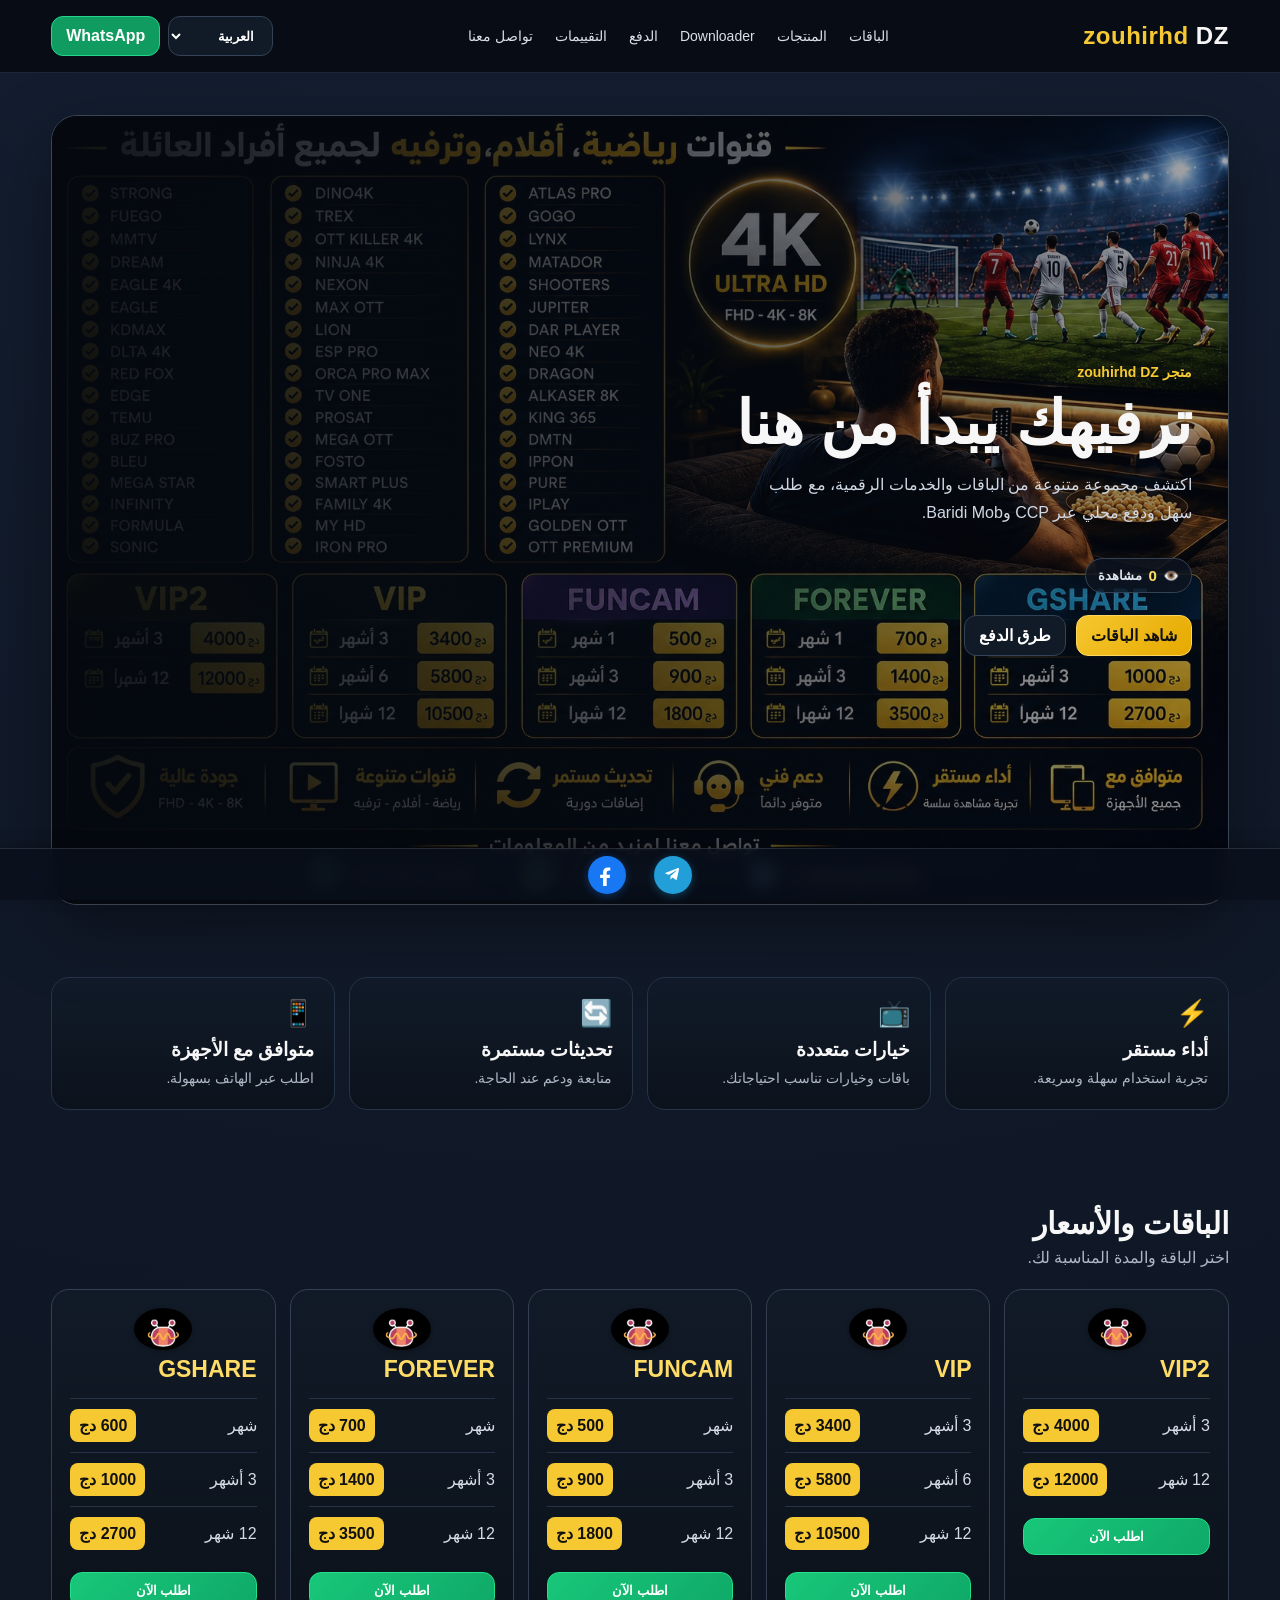
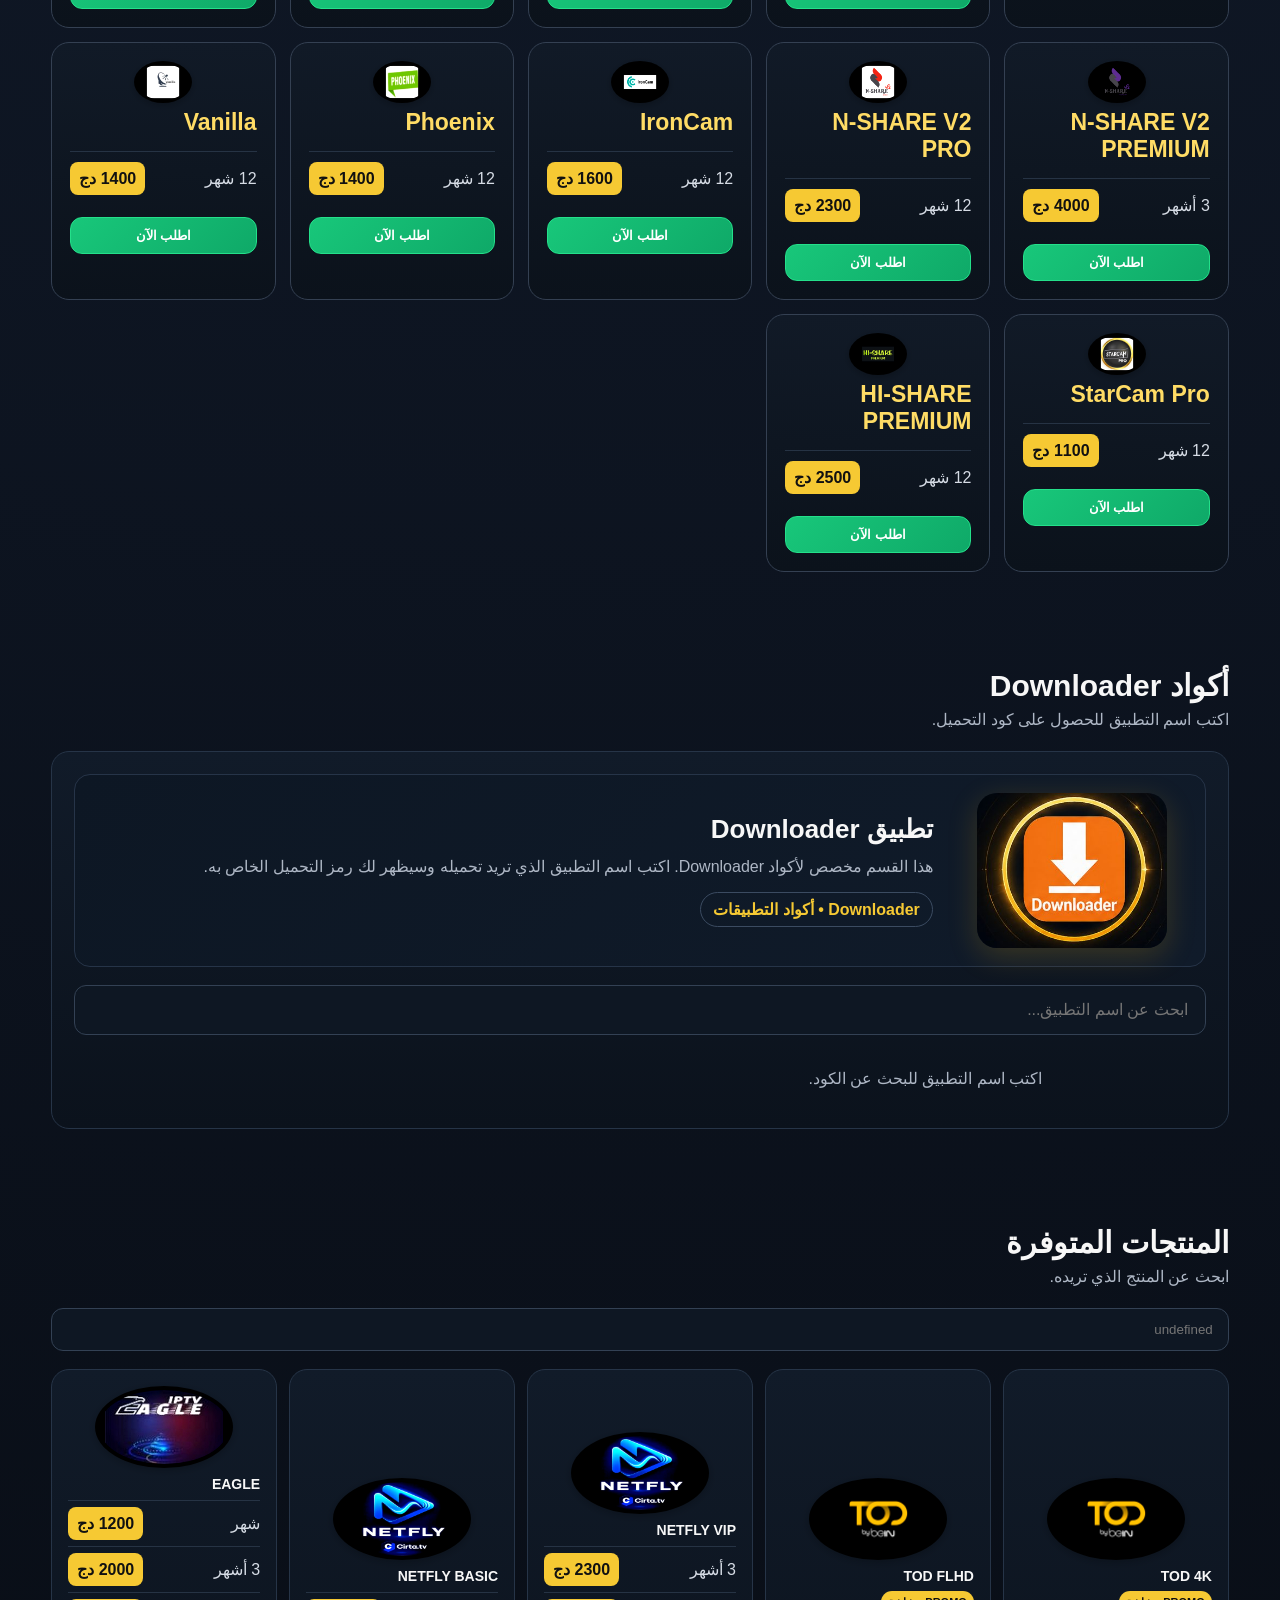
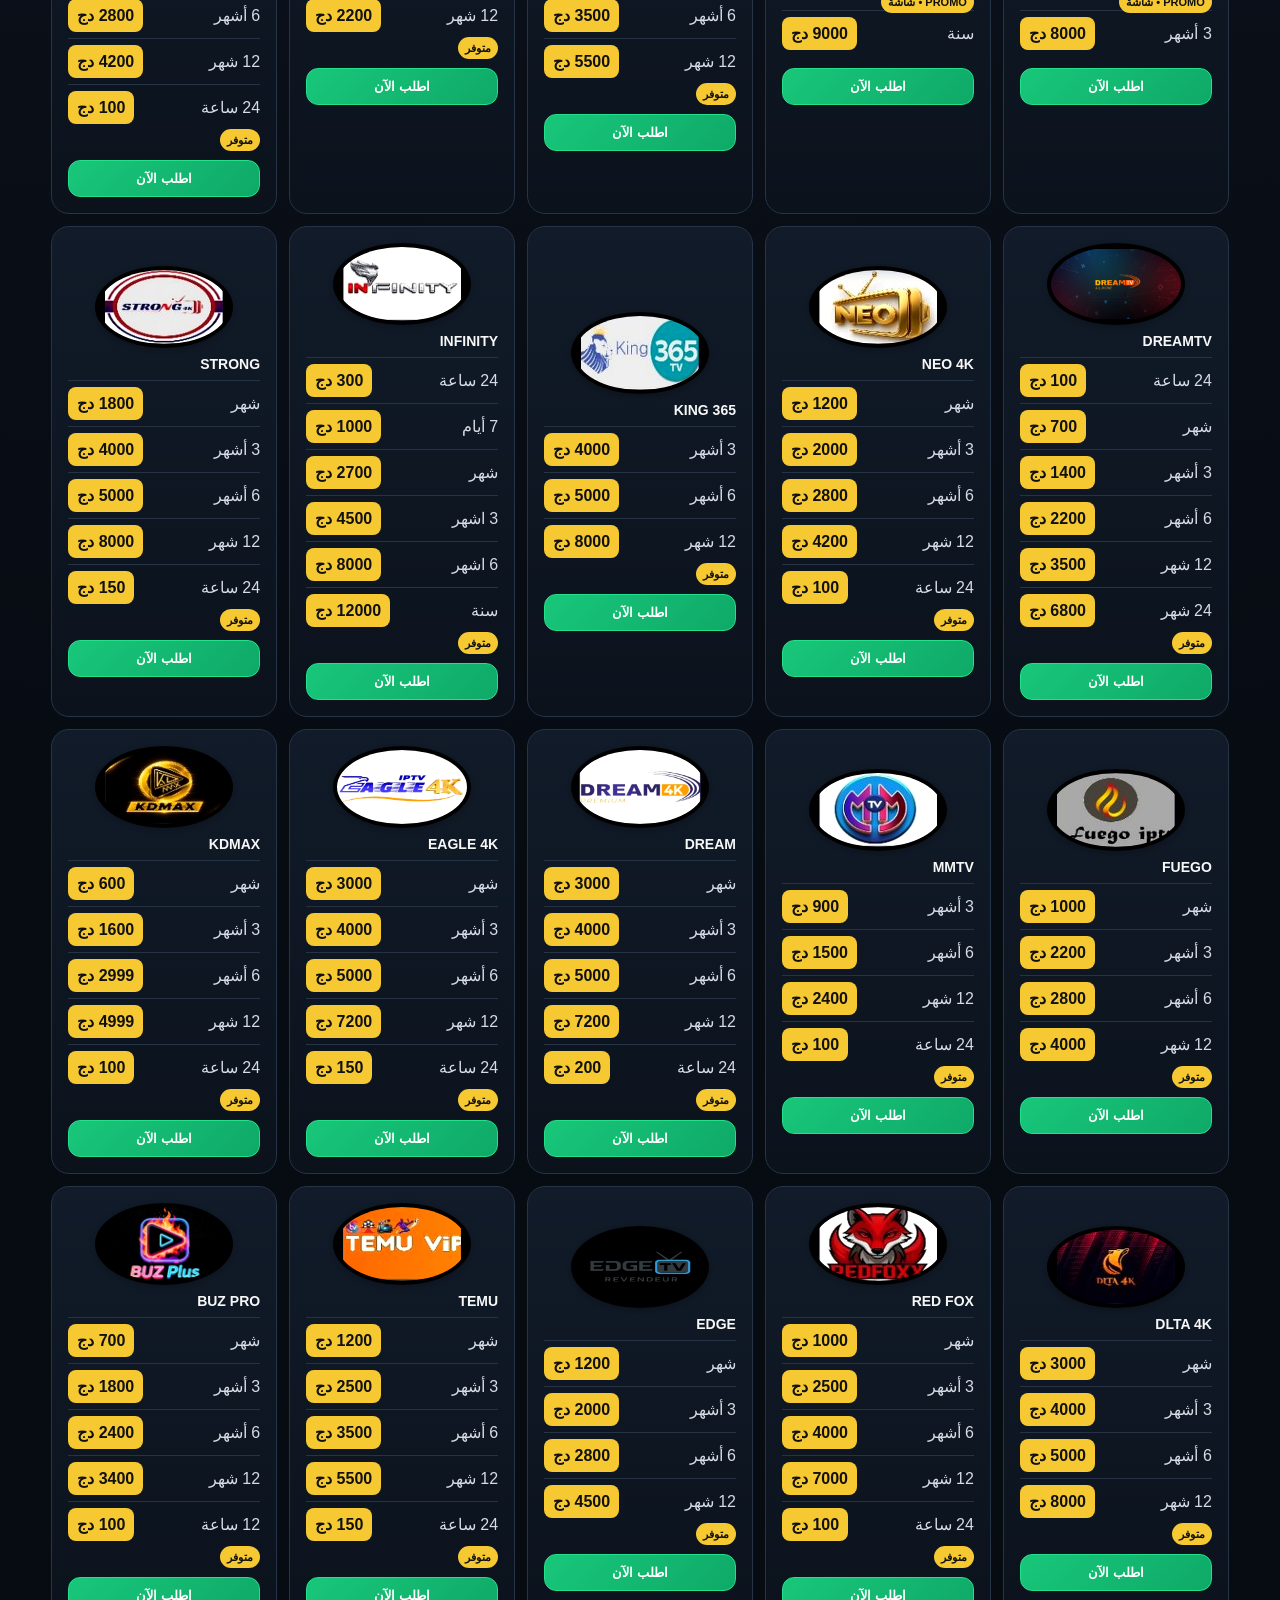
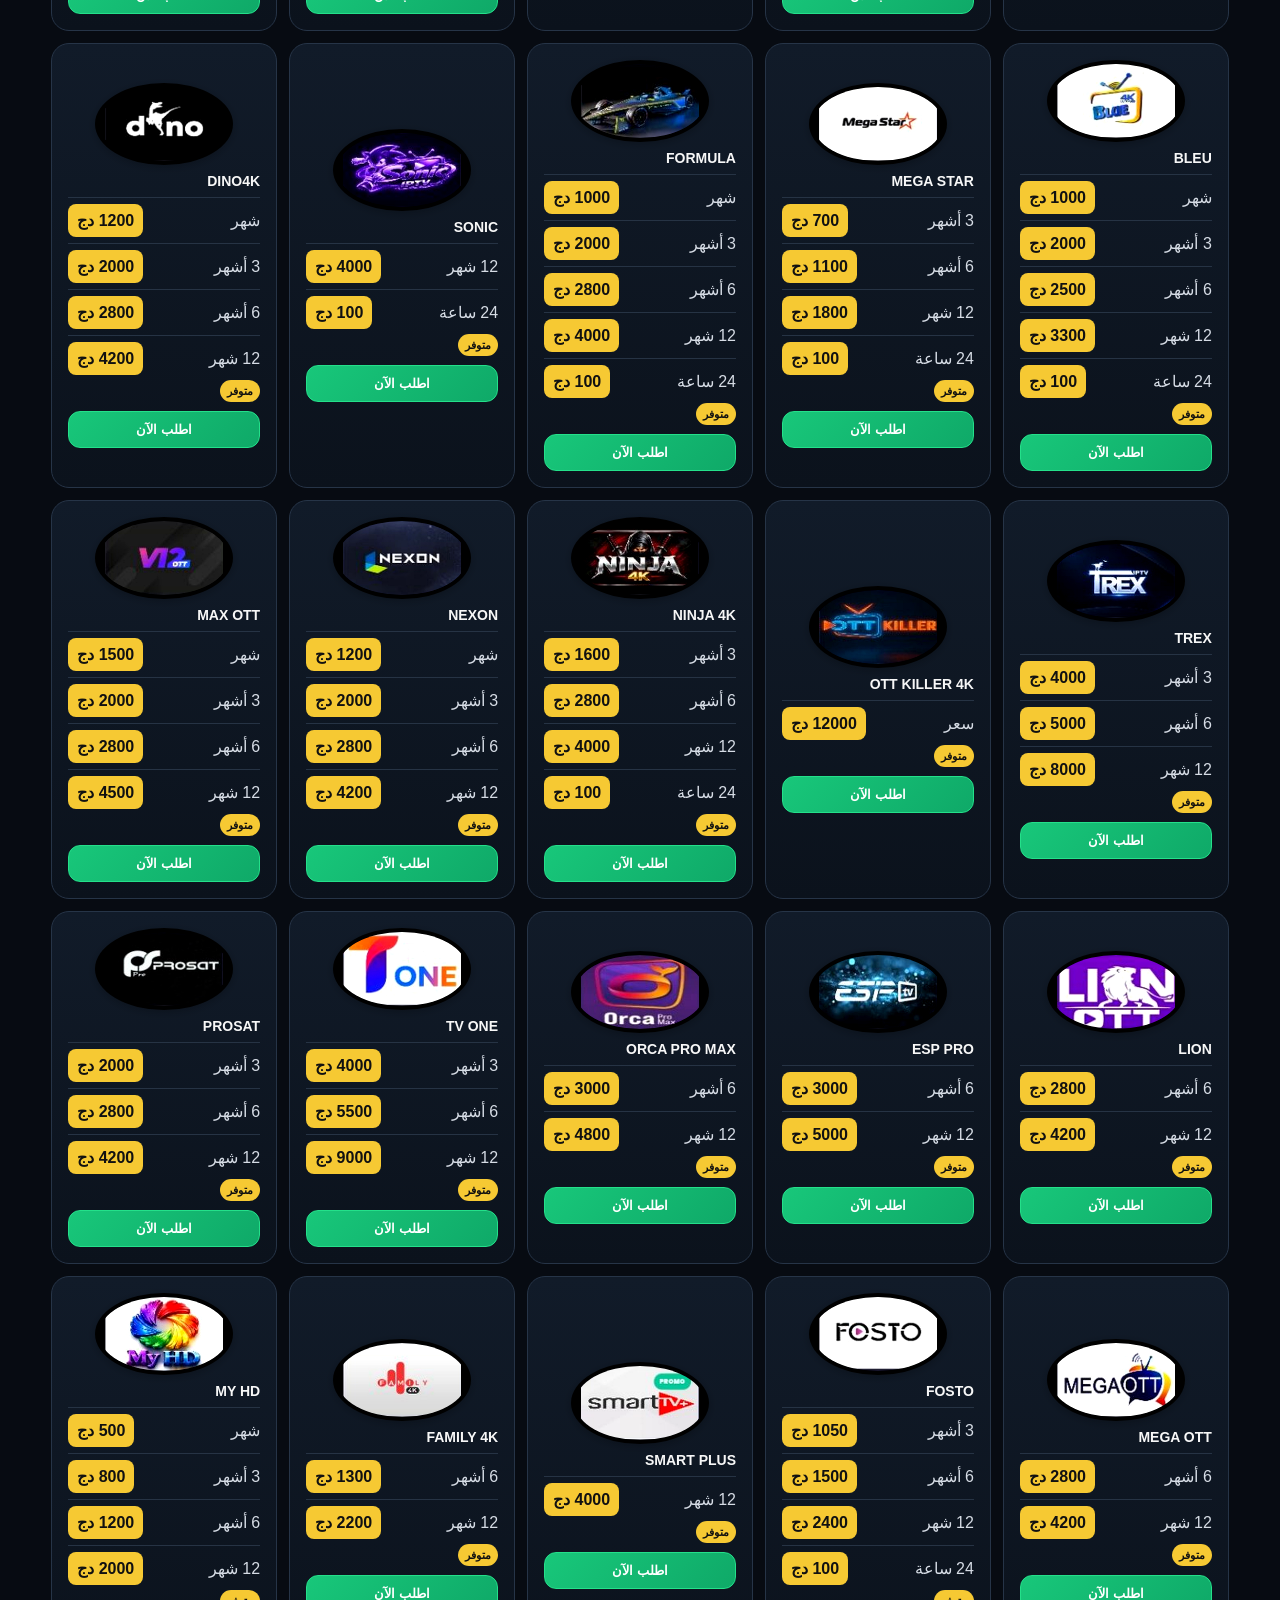
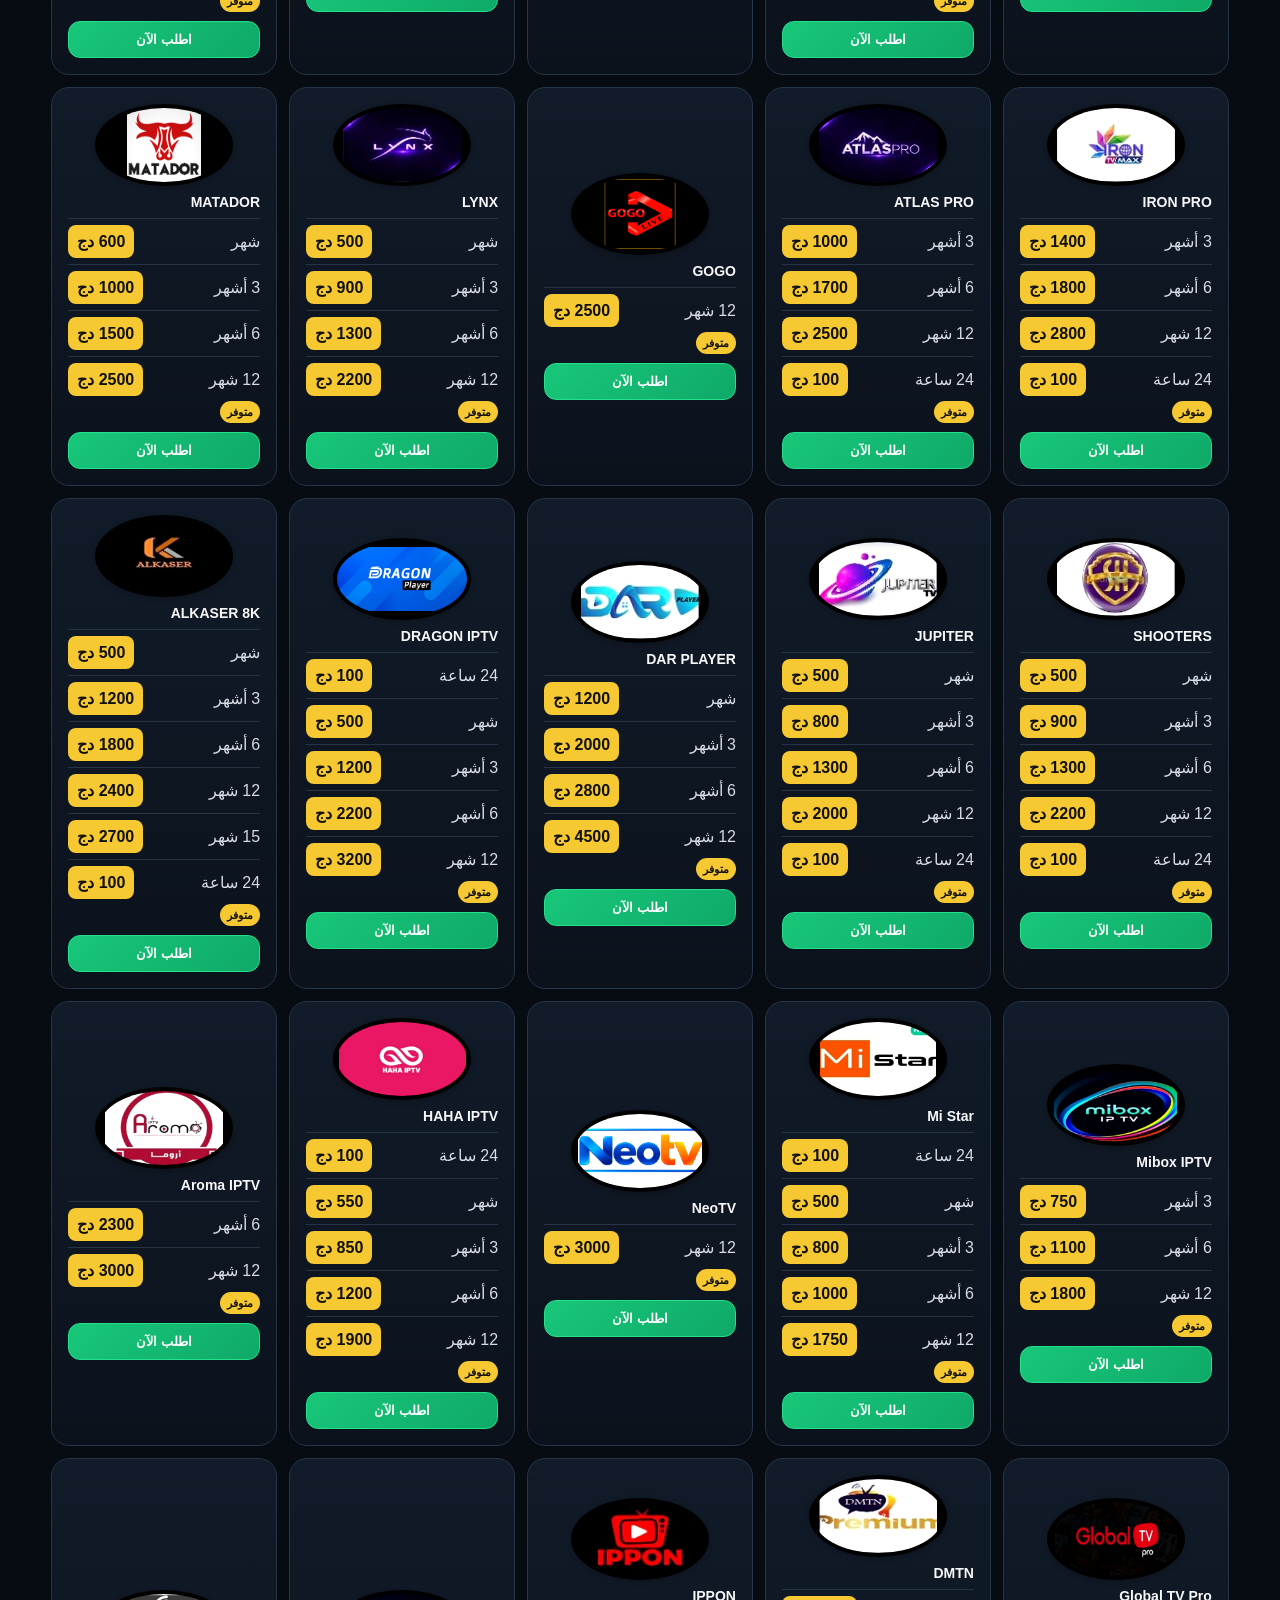
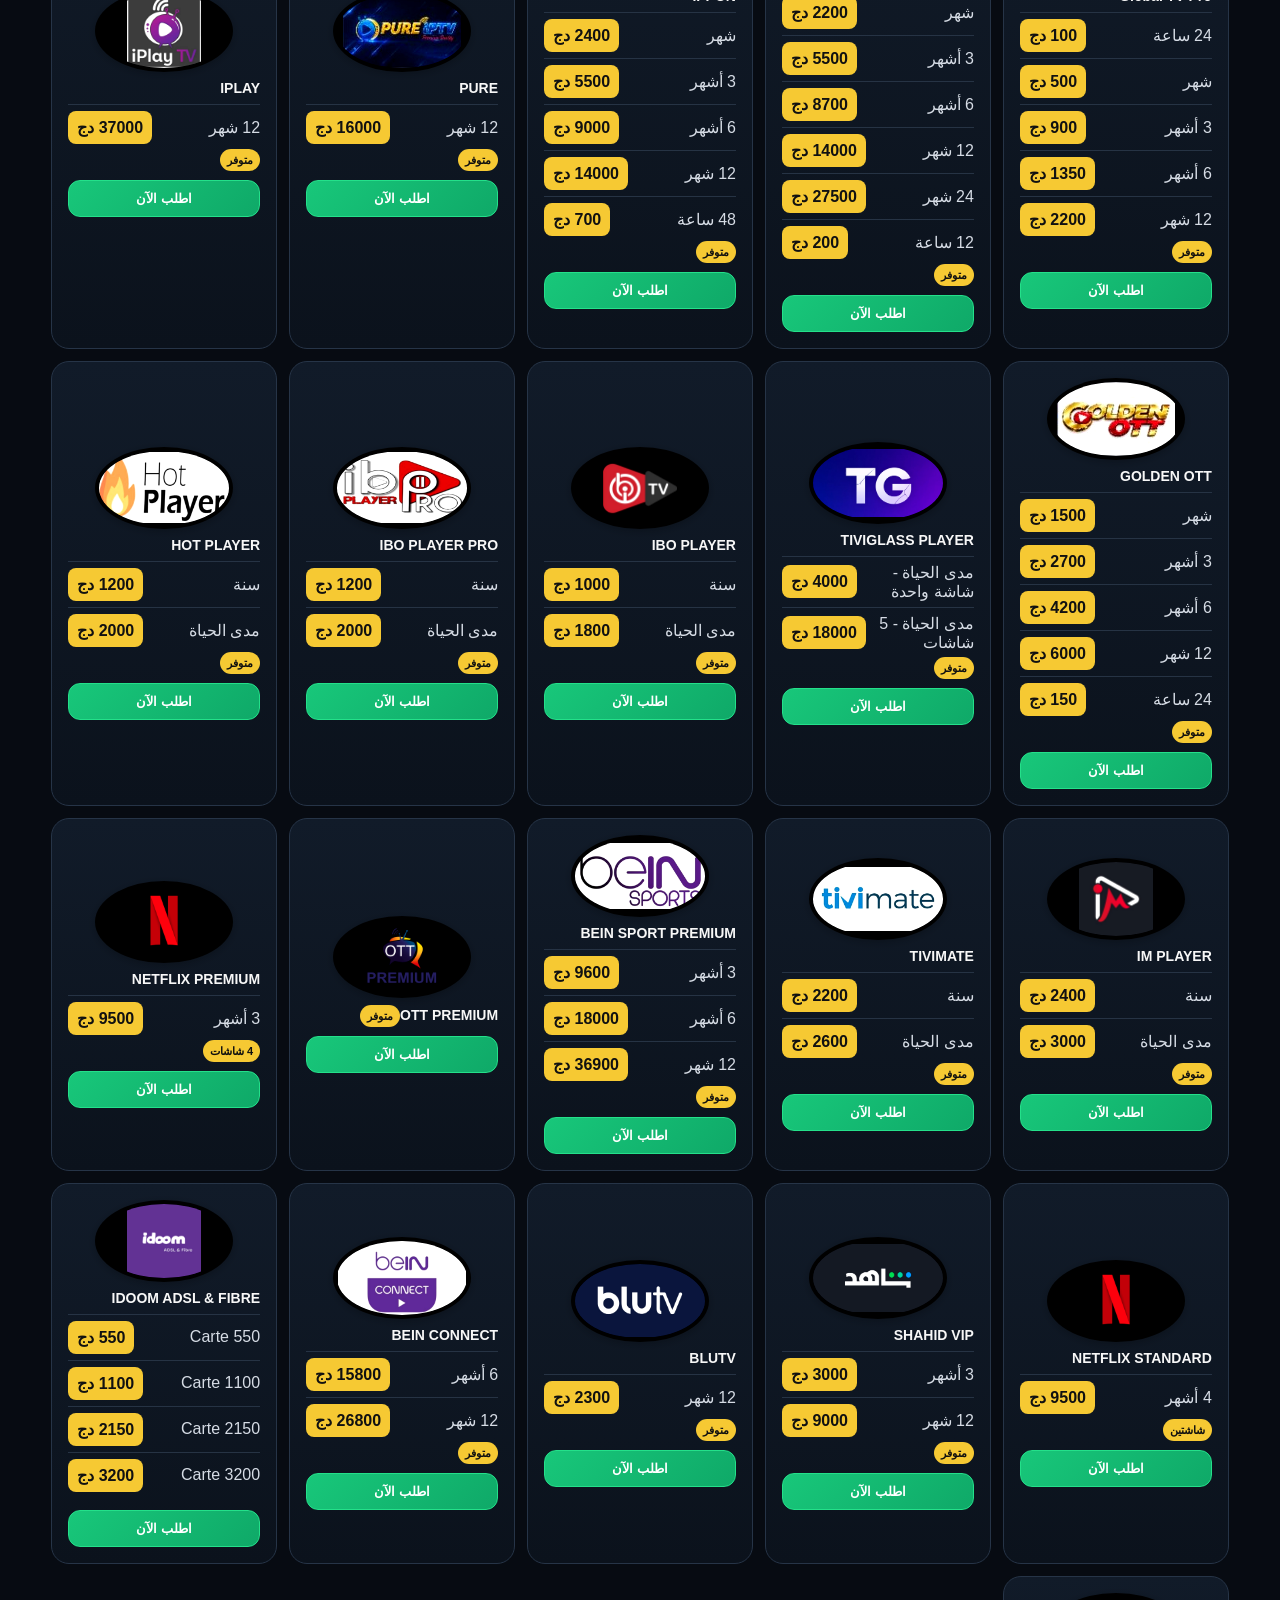
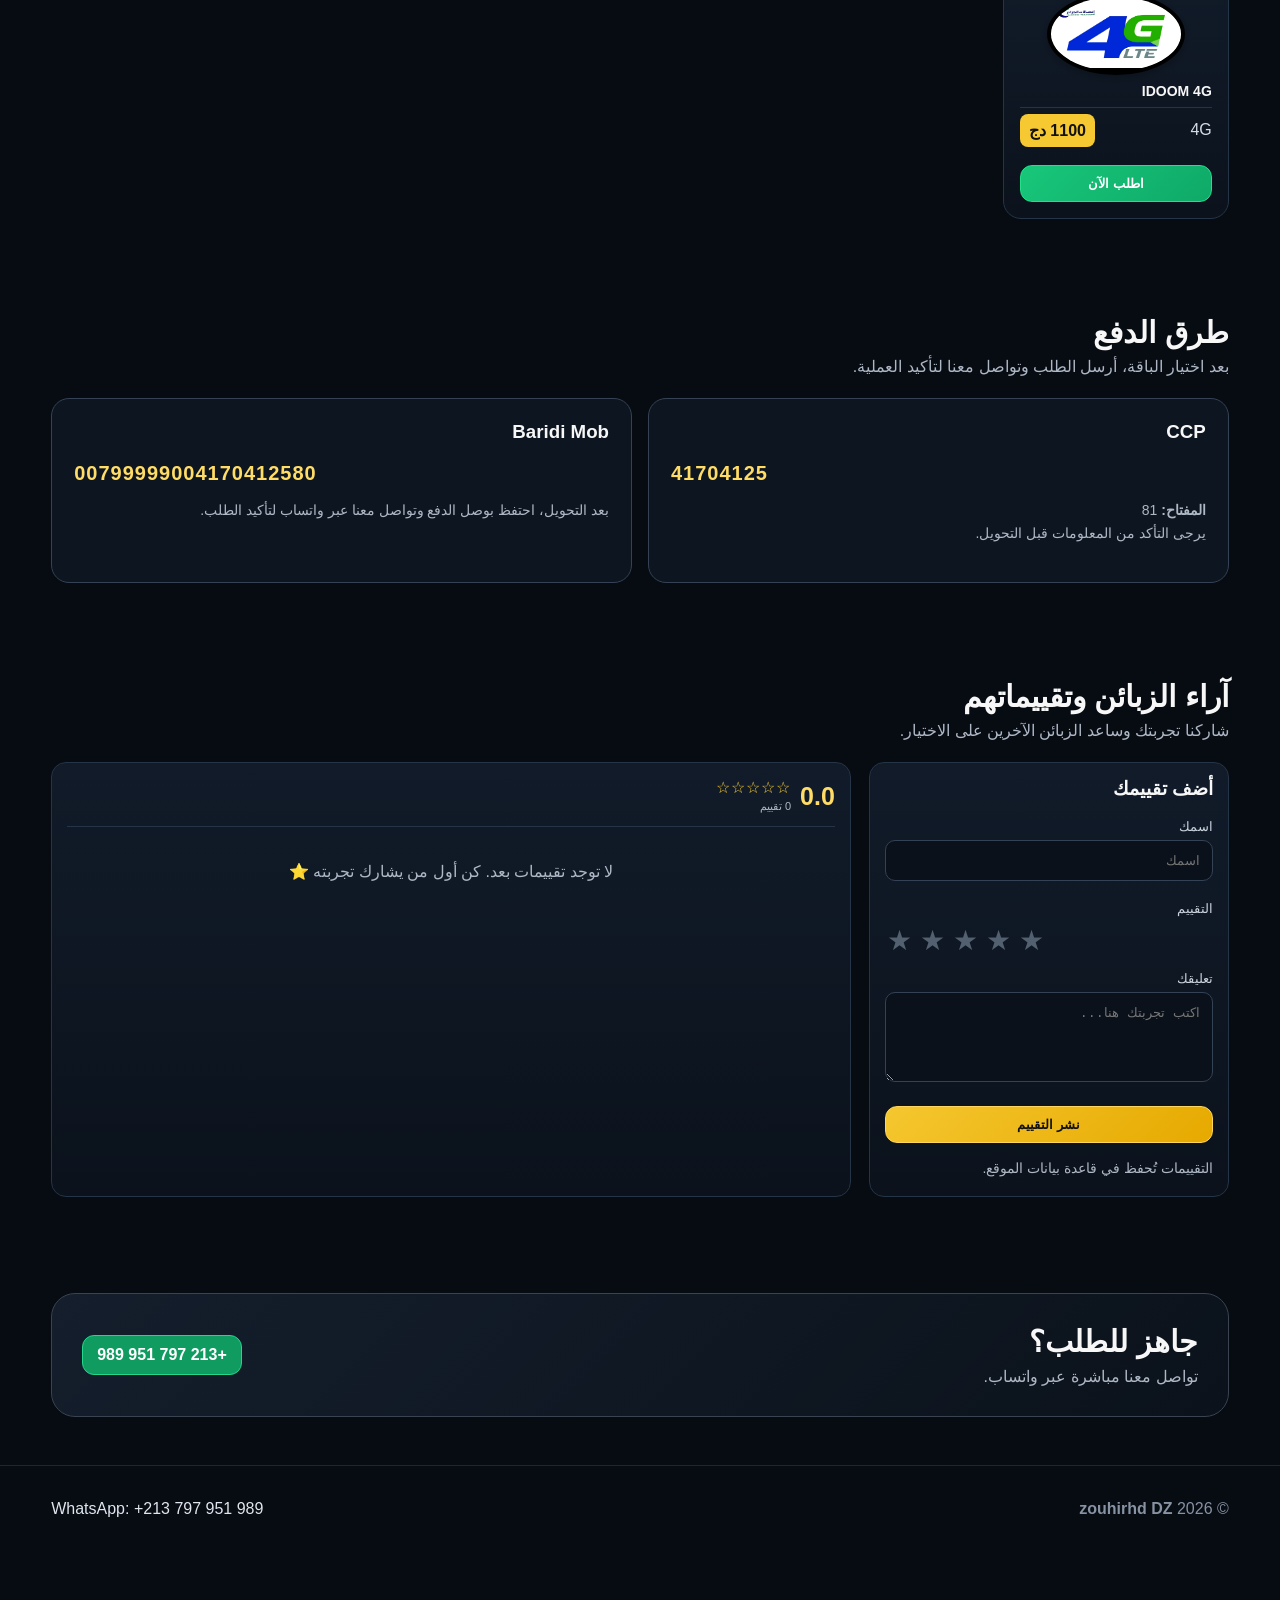
==== index.html @ 42f96d20 "Add files via upload" ====
<!DOCTYPE html>

<html dir="rtl" lang="ar">
<head>
<meta charset="utf-8"/>
<meta content="width=device-width,initial-scale=1" name="viewport"/>
<meta content="#080d16" name="theme-color"/>
<meta content="zouhirhd DZ — متجر خدمات رقمية وترفيهية" name="description"/>
<title>zouhirhd DZ | المتجر</title>
<style>
:root{--bg:#070b12;--panel:#0d1420;--panel2:#101a28;--gold:#f6c933;--gold2:#ffdc65;--text:#f7f7f7;--muted:#aeb7c5;--line:#263447;--green:#18c77a;--blue:#2e9cff}
*{box-sizing:border-box}html{scroll-behavior:smooth}body{margin:0;background:radial-gradient(circle at 50% -10%,#172338 0,#070b12 42%);color:var(--text);font-family:Arial,"Noto Sans Arabic",sans-serif}
a{color:inherit;text-decoration:none}.container{width:min(1180px,92%);margin:auto}
header{position:sticky;top:0;z-index:20;background:rgba(7,11,18,.86);backdrop-filter:blur(14px);border-bottom:1px solid #1b2736}
.nav{height:72px;display:flex;align-items:center;justify-content:space-between;gap:20px}.logo{font-weight:900;font-size:24px;letter-spacing:.5px}.logo span{color:var(--gold)}
nav{display:flex;gap:22px;color:#d9e0ea;font-size:14px}nav a:hover{color:var(--gold)}
.actions{display:flex;gap:8px}.btn,.lang{border:1px solid #344256;background:#111a27;color:white;border-radius:12px;padding:10px 14px;cursor:pointer;font-weight:700}.btn.gold{background:linear-gradient(135deg,#f5c72f,#e6a900);color:#111;border-color:#ffd65d}.btn.whatsapp{background:#109b61;border-color:#22d68b}.order-text{color:#18c77a !important}.order-green{background:linear-gradient(135deg,#18c77a,#0fa968);border-color:#24e08a;color:#fff}.order-green .order-text{color:#fff !important}.lang{min-width:48px}
.hero{padding:42px 0 24px}.hero-card{position:relative;overflow:hidden;border:1px solid #3c4654;border-radius:26px;background:#0b111b;min-height:390px;box-shadow:0 25px 70px rgba(0,0,0,.35)}
.hero-card img{width:100%;height:100%;min-height:390px;object-fit:cover;opacity:.72}.hero-overlay{position:absolute;inset:0;background:linear-gradient(90deg,rgba(5,9,15,.93) 0%,rgba(5,9,15,.62) 45%,rgba(5,9,15,.12) 100%);display:flex;align-items:center}.hero-copy{max-width:530px;padding:36px}.eyebrow{color:var(--gold);font-weight:800;font-size:14px}.hero h1{font-size:clamp(34px,5vw,60px);margin:12px 0;line-height:1.05}.hero p{color:#d0d8e3;line-height:1.8}.hero-buttons{display:flex;gap:10px;flex-wrap:wrap;margin-top:22px}
.section{padding:48px 0}.section-head{display:flex;justify-content:space-between;align-items:end;gap:20px;margin-bottom:22px}.section h2{margin:0;font-size:30px}.section-head p{color:var(--muted);margin:7px 0 0}
.features{display:grid;grid-template-columns:repeat(4,1fr);gap:14px}.feature,.card{background:linear-gradient(180deg,#111b29,#0b121c);border:1px solid var(--line);border-radius:18px;padding:20px}.feature .ico{font-size:26px}.feature h3{margin:10px 0 6px}.feature p{color:var(--muted);margin:0;font-size:14px;line-height:1.6}
.plans{display:grid;grid-template-columns:repeat(5,1fr);gap:14px}.plan{padding:18px;border-radius:18px;border:1px solid #344052;background:linear-gradient(180deg,#111a27,#0b121b)}.plan h3{margin:0 0 15px;color:var(--gold2);font-size:23px}.price{display:flex;justify-content:space-between;gap:10px;align-items:center;padding:10px 0;border-top:1px solid #263344}.price span:first-child{color:#d6dce5}.price strong{background:var(--gold);color:#111;border-radius:8px;padding:7px 9px;white-space:nowrap}
.toolbar{display:flex;gap:10px;flex-wrap:wrap;margin-bottom:18px}.search{flex:1;min-width:230px;padding:13px 15px;border-radius:12px;border:1px solid #334154;background:#0e1723;color:#fff;outline:none}.search:focus{border-color:var(--gold)}
.products{display:grid;grid-template-columns:repeat(5,1fr);gap:12px}.product{padding:16px;display:flex;align-items:center;justify-content:space-between;gap:8px}.product b{font-size:14px}.tag{font-size:11px;color:#101010;background:var(--gold);border-radius:99px;padding:5px 7px;font-weight:800}
.payment-methods-grid{display:grid;grid-template-columns:repeat(2,minmax(0,1fr));gap:10px;margin-top:10px}
.payment-method-card{position:relative;display:flex;align-items:center;gap:10px;width:100%;min-height:58px;padding:12px 14px;border:1px solid #344256;border-radius:14px;background:linear-gradient(180deg,#111b29,#0b121c);color:#fff;cursor:pointer;text-align:inherit;transition:.18s ease;box-shadow:none}
.payment-method-card:hover{border-color:#69778a;transform:translateY(-1px)}
.payment-method-card.selected{border-color:var(--gold);background:linear-gradient(180deg,#171f2b,#101823);box-shadow:0 0 0 1px rgba(246,201,51,.18),0 8px 24px rgba(0,0,0,.18)}
.payment-method-card.hidden-method{display:none}
.payment-method-icon{font-size:25px;line-height:1}
.payment-method-name{font-weight:800;font-size:14px;flex:1}
.payment-method-check{width:25px;height:25px;border-radius:50%;display:flex;align-items:center;justify-content:center;border:1px solid #526070;color:transparent;font-weight:900;font-size:14px;flex:0 0 25px}
.payment-method-card.selected .payment-method-check{background:var(--gold);border-color:var(--gold);color:#111}
@media(max-width:560px){.payment-methods-grid{grid-template-columns:1fr 1fr}.payment-method-card{padding:11px 10px;min-height:54px}.payment-method-icon{font-size:22px}.payment-method-name{font-size:13px}.payment-method-check{width:23px;height:23px;flex-basis:23px}}
.payment{display:grid;grid-template-columns:1fr 1fr;gap:16px}.paybox{padding:22px;border:1px solid #354255;border-radius:18px;background:#0d1520}.paybox h3{margin-top:0}.number{font-size:20px;font-weight:900;letter-spacing:1px;color:var(--gold2);direction:ltr;text-align:left;word-break:break-all}.note{color:var(--muted);line-height:1.7;font-size:14px}
.cta{border:1px solid #3a4350;background:linear-gradient(135deg,#141e2c,#0b121b);border-radius:24px;padding:30px;display:flex;align-items:center;justify-content:space-between;gap:20px}.cta h2{margin:0 0 8px}.cta p{margin:0;color:var(--muted)}
footer{padding:34px 0;border-top:1px solid #1b2736;color:#8792a3}.footer-in{display:flex;justify-content:space-between;gap:15px;flex-wrap:wrap}.social{color:#dfe6ee}
.modal{position:fixed;inset:0;background:rgba(0,0,0,.7);display:none;align-items:center;justify-content:center;z-index:50;padding:18px}.modal.show{display:flex}.modalbox{width:min(520px,100%);background:#0e1723;border:1px solid #3b4759;border-radius:20px;padding:24px;box-shadow:0 25px 80px #000}.modalbox h2{margin-top:0}.field{margin:10px 0}.field label{display:block;margin-bottom:6px;color:#cbd4df;font-size:13px}.field input,.field select,.field textarea{width:100%;padding:12px;border-radius:10px;border:1px solid #344256;background:#0a111b;color:#fff}.modal-actions{display:flex;gap:8px;margin-top:16px}.hidden{display:none}
[dir=ltr] .hero-overlay{background:linear-gradient(90deg,rgba(5,9,15,.93) 0%,rgba(5,9,15,.62) 45%,rgba(5,9,15,.12) 100%)} 
@media(max-width:900px){.features{grid-template-columns:repeat(2,1fr)}.plans{grid-template-columns:repeat(2,1fr)}.products{grid-template-columns:repeat(2,1fr)}nav{display:none}.hero-card,.hero-card img{min-height:470px}.hero-overlay{align-items:end}.hero-copy{padding:24px}.payment{grid-template-columns:1fr}}
@media(max-width:560px){.features,.plans,.products{grid-template-columns:1fr 1fr}.products{gap:8px}.product{padding:13px}.product b{font-size:13px}.hero h1{font-size:38px}.nav{height:64px}.logo{font-size:20px}.cta{align-items:flex-start;flex-direction:column}}

/* Customer reviews */
.reviews-wrap{display:grid;grid-template-columns:360px 1fr;gap:18px}.review-form,.review-list{background:linear-gradient(180deg,#111b29,#0b121c);border:1px solid var(--line);border-radius:18px;padding:20px}.review-form h3{margin-top:0}.rating-input{display:flex;direction:ltr;gap:4px;margin:8px 0 14px}.rating-input button{border:0;background:transparent;color:#526070;font-size:28px;cursor:pointer;padding:0 2px}.rating-input button.active,.rating-input button:hover{color:var(--gold)}.review-form input,.review-form textarea{width:100%;padding:12px;border-radius:10px;border:1px solid #344256;background:#0a111b;color:#fff;margin-bottom:10px;outline:none}.review-form textarea{resize:vertical;min-height:90px}.review-summary{display:flex;align-items:center;gap:12px;padding-bottom:14px;border-bottom:1px solid var(--line);margin-bottom:14px}.review-score{font-size:30px;font-weight:900;color:var(--gold2)}.review-stars{color:var(--gold);letter-spacing:2px}.review-item{border:1px solid #263447;background:#0c1521;border-radius:14px;padding:15px;margin-bottom:12px}.review-top{display:flex;justify-content:space-between;gap:10px;align-items:center}.review-name{font-weight:800}.review-date{font-size:11px;color:var(--muted)}.review-text{color:#d8dee7;line-height:1.7;margin:8px 0}.like-btn{border:1px solid #344256;background:#111a27;color:#dce3eb;border-radius:9px;padding:6px 10px;cursor:pointer}.like-btn.liked{color:var(--gold);border-color:#66531a}.empty-reviews{color:var(--muted);text-align:center;padding:25px 10px}@media(max-width:800px){.reviews-wrap{grid-template-columns:1fr}}

/* Compact customer reviews */
.review-form,.review-list{padding:15px;border-radius:15px}
.review-summary{gap:9px;padding-bottom:10px;margin-bottom:10px}
.review-score{font-size:25px}
.review-stars{font-size:16px;letter-spacing:1px}
.review-item{border-radius:11px;padding:10px 12px;margin-bottom:8px}
.review-name{font-size:14px}
.review-date{font-size:10px}
.review-text{font-size:13px;line-height:1.45;margin:5px 0}
.like-btn{font-size:12px;padding:4px 8px;border-radius:8px}
.review-list .note{font-size:11px}
@media(max-width:560px){.review-form,.review-list{padding:12px}.review-item{padding:9px 10px;margin-bottom:7px}.review-text{font-size:12px;line-height:1.4}.review-score{font-size:23px}.review-stars{font-size:15px}}


/* Downloader visual */
.downloader-box{background:linear-gradient(180deg,#111b29,#0b121c);border:1px solid var(--line);border-radius:18px;padding:22px}.downloader-visual{display:grid;grid-template-columns:230px 1fr;gap:24px;align-items:center;margin-bottom:18px;padding:18px;border:1px solid #263448;border-radius:16px;background:linear-gradient(135deg,#0d1724,#101b2a)}.downloader-image-wrap{text-align:center}.downloader-image{width:190px;max-width:100%;border-radius:20px;display:block;margin:auto;box-shadow:0 8px 30px rgba(255,183,0,.18)}.downloader-visual h3{font-size:26px;margin:0 0 8px}.downloader-visual p{color:var(--muted);margin:0;line-height:1.7}.downloader-badge{display:inline-block;margin-top:12px;padding:7px 12px;border:1px solid #3b4b61;border-radius:999px;color:var(--gold);font-weight:800}.downloader-search{width:100%;padding:15px 17px;border-radius:12px;border:1px solid #334154;background:#0e1723;color:#fff;outline:none;font-size:16px;box-sizing:border-box}.downloader-search:focus{border-color:var(--gold)}.downloader-results{display:grid;grid-template-columns:repeat(2,1fr);gap:10px;margin-top:16px}.downloader-result{display:flex;align-items:center;justify-content:space-between;gap:12px;padding:13px 15px;border:1px solid #263448;border-radius:12px;background:#0d1520}.downloader-result b{font-size:14px}.downloader-code{font-weight:900;color:var(--gold);font-family:monospace;font-size:17px;white-space:nowrap}.downloader-empty{color:var(--muted);text-align:center;padding:18px}.downloader-count{color:var(--muted);font-size:13px;margin-top:10px}@media(max-width:700px){.downloader-visual{grid-template-columns:1fr;text-align:center}.downloader-image{width:155px}.downloader-visual h3{font-size:22px}.downloader-results{grid-template-columns:1fr}}

.site-views{display:inline-flex;align-items:center;gap:6px;margin-top:14px;padding:8px 12px;border:1px solid #344256;border-radius:999px;background:rgba(13,20,32,.82);color:#dfe6ee;font-size:13px;font-weight:800}
.site-views #siteViewsCount{color:var(--gold2);font-size:15px}
</style>
<style id="server-images-only">
.product-logo{width:72%;height:82px;aspect-ratio:1/1;object-fit:contain;object-position:center;display:block;margin:0 auto 8px;border-radius:50%;background:#000;image-rendering:auto;filter:saturate(1.08) contrast(1.04) brightness(1.02);padding:4px;box-sizing:border-box;box-shadow:0 2px 8px rgba(0,0,0,.25);}
.plan-logo{width:58px;height:42px;object-fit:contain;display:block;margin:0 auto 6px;border-radius:50%;background:#000;image-rendering:auto;filter:saturate(1.08) contrast(1.04) brightness(1.02);padding:3px;box-sizing:border-box;box-shadow:0 2px 7px rgba(0,0,0,.25);}
</style>

<style id="telegram-footer-fix">
  .telegram-fixed-footer{
    height:52px !important;
    box-sizing:border-box !important;
  }
  body{
    padding-bottom:52px !important;
  }
</style>


<style id="order-modal-mobile-fix">
  .modal{
    overflow-y:auto !important;
    -webkit-overflow-scrolling:touch !important;
    box-sizing:border-box !important;
  }
  .modalbox{
    max-height:calc(100dvh - 36px) !important;
    overflow-y:auto !important;
    box-sizing:border-box !important;
  }
  @media (max-width:560px){
    .modal{padding:10px !important;align-items:flex-start !important;}
    .modalbox{
      width:100% !important;
      max-height:calc(100dvh - 68px) !important;
      margin-top:4px !important;
      margin-bottom:4px !important;
      padding:18px !important;
      border-radius:16px !important;
    }
    .modal-actions{position:sticky;bottom:0;background:#0e1723;padding-top:10px;}
  }
</style>

</head>
<body>
<header><div class="container nav">
<a class="logo" href="#"><span>zouhirhd</span> DZ</a>
<nav><a data-ar="الباقات" data-en="Offers" data-fr="Offres" href="#plans">الباقات</a><a data-ar="المنتجات" data-en="Products" data-fr="Produits" href="#products">المنتجات</a><a data-ar="Downloader" data-en="Downloader" data-fr="Downloader" href="#downloader">Downloader</a><a data-ar="الدفع" data-en="Payment" data-fr="Paiement" href="#payment">الدفع</a><a data-ar="التقييمات" data-en="Reviews" data-fr="Avis" href="#reviews">التقييمات</a><a data-ar="تواصل معنا" data-en="Contact" data-fr="Contact" href="#contact">تواصل معنا</a></nav>
<div class="actions"><select aria-label="Language" class="lang" id="langBtn"><option value="ar">العربية</option><option value="fr">Français</option><option value="en">English</option></select><a class="btn whatsapp" href="https://wa.me/213797951989" target="_blank">WhatsApp</a></div>
</div></header>
<main>
<section class="hero"><div class="container"><div class="hero-card">
<img alt="zouhirhd DZ" src="banner.png"/>
<div class="hero-overlay"><div class="hero-copy">
<div class="eyebrow" data-ar="متجر zouhirhd DZ" data-en="zouhirhd DZ Store" data-fr="Boutique zouhirhd DZ">متجر zouhirhd DZ</div>
<h1 data-ar="ترفيهك يبدأ من هنا" data-en="Your entertainment starts here" data-fr="Votre divertissement commence ici">ترفيهك يبدأ من هنا</h1>
<p data-ar="اكتشف مجموعة متنوعة من الباقات والخدمات الرقمية، مع طلب سهل ودفع محلي عبر CCP وBaridi Mob." data-en="Discover a variety of digital offers and services, with easy ordering and local payment via CCP and Baridi Mob." data-fr="Découvrez une sélection de forfaits et services numériques, avec commande simple et paiement local via CCP et Baridi Mob.">اكتشف مجموعة متنوعة من الباقات والخدمات الرقمية، مع طلب سهل ودفع محلي عبر CCP وBaridi Mob.</p>

<div id="siteViews" class="site-views" aria-live="polite">
  👁️ <span id="siteViewsCount">0</span> <span data-ar="مشاهدة" data-en="views" data-fr="vues">مشاهدة</span>
</div>
<div class="hero-buttons"><a class="btn gold" data-ar="شاهد الباقات" data-en="View offers" data-fr="Voir les offres" href="#plans">شاهد الباقات</a><a class="btn" data-ar="طرق الدفع" data-en="Payment methods" data-fr="Modes de paiement" href="#payment">طرق الدفع</a></div>
</div></div>
</div></div></section>
<section class="section"><div class="container"><div class="features">
<div class="feature"><div class="ico">⚡</div><h3 data-ar="أداء مستقر" data-en="Stable performance" data-fr="Performance stable">أداء مستقر</h3><p data-ar="تجربة استخدام سهلة وسريعة." data-en="Simple and fast experience." data-fr="Une expérience simple et rapide.">تجربة استخدام سهلة وسريعة.</p></div>
<div class="feature"><div class="ico">📺</div><h3 data-ar="خيارات متعددة" data-en="Multiple choices" data-fr="Choix variés">خيارات متعددة</h3><p data-ar="باقات وخيارات تناسب احتياجاتك." data-en="Offers and options to suit your needs." data-fr="Des offres adaptées à vos besoins.">باقات وخيارات تناسب احتياجاتك.</p></div>
<div class="feature"><div class="ico">🔄</div><h3 data-ar="تحديثات مستمرة" data-en="Regular updates" data-fr="Mises à jour">تحديثات مستمرة</h3><p data-ar="متابعة ودعم عند الحاجة." data-en="Support when needed." data-fr="Suivi et assistance si nécessaire.">متابعة ودعم عند الحاجة.</p></div>
<div class="feature"><div class="ico">📱</div><h3 data-ar="متوافق مع الأجهزة" data-en="Device compatible" data-fr="Compatible appareils">متوافق مع الأجهزة</h3><p data-ar="اطلب عبر الهاتف بسهولة." data-en="Order easily from your phone." data-fr="Commande facile depuis votre téléphone.">اطلب عبر الهاتف بسهولة.</p></div>
</div></div></section>
<section class="section" id="plans"><div class="container"><div class="section-head"><div><h2 data-ar="الباقات والأسعار" data-en="Offers &amp; prices" data-fr="Offres &amp; tarifs">الباقات والأسعار</h2><p data-ar="اختر الباقة والمدة المناسبة لك." data-en="Choose the offer and duration that suit you." data-fr="Choisissez l'offre et la durée qui vous conviennent.">اختر الباقة والمدة المناسبة لك.</p></div></div>
<div class="plans"><div class="plan"><img alt="VIP2" class="plan-logo" src="[data-uri]"/><h3>VIP2</h3><div class="price"><span>3 أشهر</span><strong>4000 دج</strong></div><div class="price"><span>12 شهر</span><strong>12000 دج</strong></div><button class="btn order-green" onclick="openOrder('VIP2',['3 أشهر','12 شهر'])" style="width:100%;margin-top:12px"><span class="order-text" data-ar="اطلب الآن" data-en="Order now" data-fr="Commander">اطلب الآن</span></button></div>
<div class="plan"><img alt="VIP" class="plan-logo" src="[data-uri]"/> <h3>VIP</h3><div class="price"><span>3 أشهر</span><strong>3400 دج</strong></div><div class="price"><span>6 أشهر</span><strong>5800 دج</strong></div><div class="price"><span>12 شهر</span><strong>10500 دج</strong></div><button class="btn order-green" onclick="openOrder('VIP',['3 أشهر','6 أشهر','12 شهر'])" style="width:100%;margin-top:12px"><span class="order-text" data-ar="اطلب الآن" data-en="Order now" data-fr="Commander">اطلب الآن</span></button></div>
<div class="plan"><img alt="FUNCAM" class="plan-logo" src="[data-uri]"/><h3>FUNCAM</h3><div class="price"><span>شهر</span><strong>500 دج</strong></div><div class="price"><span>3 أشهر</span><strong>900 دج</strong></div><div class="price"><span>12 شهر</span><strong>1800 دج</strong></div><button class="btn order-green" onclick="openOrder('FUNCAM',['شهر','3 أشهر','12 شهر'])" style="width:100%;margin-top:12px"><span class="order-text" data-ar="اطلب الآن" data-en="Order now" data-fr="Commander">اطلب الآن</span></button></div>
<div class="plan"><img alt="FOREVER" class="plan-logo" src="[data-uri]"/><h3>FOREVER</h3><div class="price"><span>شهر</span><strong>700 دج</strong></div><div class="price"><span>3 أشهر</span><strong>1400 دج</strong></div><div class="price"><span>12 شهر</span><strong>3500 دج</strong></div><button class="btn order-green" onclick="openOrder('FOREVER',['شهر','3 أشهر','12 شهر'])" style="width:100%;margin-top:12px"><span class="order-text" data-ar="اطلب الآن" data-en="Order now" data-fr="Commander">اطلب الآن</span></button></div>
<div class="plan"><img alt="GSHARE" class="plan-logo" src="[data-uri]"/><h3>GSHARE</h3><div class="price"><span>شهر</span><strong>600 دج</strong></div><div class="price"><span>3 أشهر</span><strong>1000 دج</strong></div><div class="price"><span>12 شهر</span><strong>2700 دج</strong></div><button class="btn order-green" onclick="openOrder('GSHARE',['شهر','3 أشهر','12 شهر'])" style="width:100%;margin-top:12px"><span class="order-text" data-ar="اطلب الآن" data-en="Order now" data-fr="Commander">اطلب الآن</span></button></div><div class="plan"><img alt="N-SHARE V2 PREMIUM" class="plan-logo" src="[data-uri]"/><h3>N-SHARE V2 PREMIUM</h3><div class="price"><span>3 أشهر</span><strong>4000 دج</strong></div><button class="btn order-green" onclick="openOrder('N-SHARE V2 PREMIUM',['3 أشهر'])" style="width:100%;margin-top:12px"><span class="order-text" data-ar="اطلب الآن" data-en="Order now" data-fr="Commander">اطلب الآن</span></button></div><div class="plan"><img alt="N-SHARE V2 PRO" class="plan-logo" src="[data-uri]"/><h3>N-SHARE V2 PRO</h3><div class="price"><span>12 شهر</span><strong>2300 دج</strong></div><button class="btn order-green" onclick="openOrder('N-SHARE V2 PRO',['12 شهر'])" style="width:100%;margin-top:12px"><span class="order-text" data-ar="اطلب الآن" data-en="Order now" data-fr="Commander">اطلب الآن</span></button></div><div class="plan"><img alt="IronCam" class="plan-logo" src="[data-uri]"/><h3>IronCam</h3><div class="price"><span>12 شهر</span><strong>1600 دج</strong></div><button class="btn order-green" onclick="openOrder('IronCam',['12 شهر'])" style="width:100%;margin-top:12px"><span class="order-text" data-ar="اطلب الآن" data-en="Order now" data-fr="Commander">اطلب الآن</span></button></div><div class="plan"><img alt="Phoenix" class="plan-logo" src="[data-uri]"/><h3>Phoenix</h3><div class="price"><span>12 شهر</span><strong>1400 دج</strong></div><button class="btn order-green" onclick="openOrder('Phoenix',['12 شهر'])" style="width:100%;margin-top:12px"><span class="order-text" data-ar="اطلب الآن" data-en="Order now" data-fr="Commander">اطلب الآن</span></button></div><div class="plan"><img alt="Vanilla" class="plan-logo" src="[data-uri]"/><h3>Vanilla</h3><div class="price"><span>12 شهر</span><strong>1400 دج</strong></div><button class="btn order-green" onclick="openOrder('Vanilla',['12 شهر'])" style="width:100%;margin-top:12px"><span class="order-text" data-ar="اطلب الآن" data-en="Order now" data-fr="Commander">اطلب الآن</span></button></div><div class="plan"><img alt="StarCam Pro" class="plan-logo" src="[data-uri]"/><h3>StarCam Pro</h3><div class="price"><span>12 شهر</span><strong>1100 دج</strong></div><button class="btn order-green" onclick="openOrder('StarCam Pro',['12 شهر'])" style="width:100%;margin-top:12px"><span class="order-text" data-ar="اطلب الآن" data-en="Order now" data-fr="Commander">اطلب الآن</span></button></div><div class="plan"><img alt="HI-SHARE PREMIUM" class="plan-logo" src="[data-uri]"/><h3>HI-SHARE PREMIUM</h3><div class="price"><span>12 شهر</span><strong>2500 دج</strong></div><button class="btn order-green" onclick="openOrder('HI-SHARE PREMIUM',['12 شهر'])" style="width:100%;margin-top:12px"><span class="order-text" data-ar="اطلب الآن" data-en="Order now" data-fr="Commander">اطلب الآن</span></button></div></div></div></section>
<section class="section" id="downloader"><div class="container"><div class="section-head"><div><h2 data-ar="أكواد Downloader" data-en="Downloader codes" data-fr="Codes Downloader">أكواد Downloader</h2><p data-ar="اكتب اسم التطبيق للحصول على كود التحميل." data-en="Type the app name to get its download code." data-fr="Écrivez le nom de l’application pour obtenir son code.">اكتب اسم التطبيق للحصول على كود التحميل.</p></div></div><div class="downloader-box"><div class="downloader-visual"><div class="downloader-image-wrap"><img class="downloader-image" alt="Downloader" src="[data-uri]"></div><div><h3 data-ar="تطبيق Downloader" data-en="Downloader App" data-fr="Application Downloader">تطبيق Downloader</h3><p data-ar="هذا القسم مخصص لأكواد Downloader. اكتب اسم التطبيق الذي تريد تحميله وسيظهر لك رمز التحميل الخاص به." data-en="This section is for Downloader codes. Type the app name you want to download and its code will appear." data-fr="Cette section est dédiée aux codes Downloader. Écrivez le nom de l’application et son code apparaîtra.">هذا القسم مخصص لأكواد Downloader. اكتب اسم التطبيق الذي تريد تحميله وسيظهر لك رمز التحميل الخاص به.</p><span class="downloader-badge">Downloader • أكواد التطبيقات</span></div></div><input id="downloaderSearch" class="downloader-search" type="search" autocomplete="off" data-ar-placeholder="ابحث عن اسم التطبيق..." data-en-placeholder="Search app name..." data-fr-placeholder="Rechercher une application..." placeholder="ابحث عن اسم التطبيق..."><div id="downloaderCount" class="downloader-count"></div><div id="downloaderResults" class="downloader-results"><div class="downloader-empty">اكتب اسم التطبيق للبحث عن الكود.</div></div></div></div></section>
<section class="section" id="products"><div class="container"><div class="section-head"><div><h2 data-ar="المنتجات المتوفرة" data-en="Available products" data-fr="Produits disponibles">المنتجات المتوفرة</h2><p data-ar="ابحث عن المنتج الذي تريده." data-en="Search for the product you want." data-fr="Recherchez le produit souhaité.">ابحث عن المنتج الذي تريده.</p></div></div>
<div class="toolbar"><input class="search" data-placeholder-ar="ابحث عن منتج..." data-placeholder-en="Search for a product..." data-placeholder-fr="Rechercher un produit..." id="search" oninput="filterProducts()" placeholder="ابحث عن منتج..."/></div>
<div class="products" id="productGrid"><div class="product card" data-name="tod 4k"><div style="width:100%"><img alt="tod 4k" class="product-logo" src="[data-uri]"/><b style="display:block;margin-bottom:8px">TOD 4K</b><span class="tag">PROMO • شاشة</span><div class="price" style="padding:6px 0"><span>3 أشهر</span><strong>8000 دج</strong></div><button class="btn order-green order-product" onclick="openOrderFromProduct(this)" style="width:100%;margin-top:12px"><span class="order-text" data-ar="اطلب الآن" data-en="Order now" data-fr="Commander">اطلب الآن</span></button></div></div><div class="product card" data-name="tod flhd"><div style="width:100%"><img alt="tod flhd" class="product-logo" src="[data-uri]"/><b style="display:block;margin-bottom:8px">TOD FLHD</b><span class="tag">PROMO • شاشة</span><div class="price" style="padding:6px 0"><span>سنة</span><strong>9000 دج</strong></div><button class="btn order-green order-product" onclick="openOrderFromProduct(this)" style="width:100%;margin-top:12px"><span class="order-text" data-ar="اطلب الآن" data-en="Order now" data-fr="Commander">اطلب الآن</span></button></div></div><div class="product card" data-name="netfly vip"><div style="width:100%"><img alt="netfly vip" class="product-logo" src="[data-uri]"/><b style="display:block;margin-bottom:8px">NETFLY VIP</b><div class="price" style="padding:6px 0"><span>3 أشهر</span><strong>2300 دج</strong></div><div class="price" style="padding:6px 0"><span>6 أشهر</span><strong>3500 دج</strong></div><div class="price" style="padding:6px 0"><span>12 شهر</span><strong>5500 دج</strong></div><span class="tag" data-ar="متوفر" data-en="Available" data-fr="Disponible">متوفر</span><button class="btn order-green order-product" onclick="openOrderFromProduct(this)" style="width:100%;margin-top:12px"><span class="order-text" data-ar="اطلب الآن" data-en="Order now" data-fr="Commander">اطلب الآن</span></button></div></div><div class="product card" data-name="netfly basic"><div style="width:100%"><img alt="netfly basic" class="product-logo" src="[data-uri]"/><b style="display:block;margin-bottom:8px">NETFLY BASIC</b><div class="price" style="padding:6px 0"><span>12 شهر</span><strong>2200 دج</strong></div><span class="tag" data-ar="متوفر" data-en="Available" data-fr="Disponible">متوفر</span><button class="btn order-green order-product" onclick="openOrderFromProduct(this)" style="width:100%;margin-top:12px"><span class="order-text" data-ar="اطلب الآن" data-en="Order now" data-fr="Commander">اطلب الآن</span></button></div></div><div class="product card" data-name="eagle"><div style="width:100%"><img alt="eagle" class="product-logo" src="[data-uri]"/><b style="display:block;margin-bottom:8px">EAGLE</b><div class="price" style="padding:6px 0"><span>1 شهر</span><strong>1200 دج</strong></div><div class="price" style="padding:6px 0"><span>3 أشهر</span><strong>2000 دج</strong></div><div class="price" style="padding:6px 0"><span>6 أشهر</span><strong>2800 دج</strong></div><div class="price" style="padding:6px 0"><span>12 شهر</span><strong>4200 دج</strong></div><div class="price" style="padding:6px 0"><span>24h</span><strong>100 دج</strong></div><span class="tag" data-ar="متوفر" data-en="Available" data-fr="Disponible">متوفر</span><button class="btn order-green order-product" onclick="openOrderFromProduct(this)" style="width:100%;margin-top:12px"><span class="order-text" data-ar="اطلب الآن" data-en="Order now" data-fr="Commander">اطلب الآن</span></button></div></div><div class="product card" data-name="dreamtv"><div style="width:100%"><img alt="DREAMTV" class="product-logo" src="[data-uri]"/><b style="display:block;margin-bottom:8px">DREAMTV</b><div class="price" style="padding:6px 0"><span>24 ساعة</span><strong>100 دج</strong></div><div class="price" style="padding:6px 0"><span>شهر</span><strong>700 دج</strong></div><div class="price" style="padding:6px 0"><span>3 أشهر</span><strong>1400 دج</strong></div><div class="price" style="padding:6px 0"><span>6 أشهر</span><strong>2200 دج</strong></div><div class="price" style="padding:6px 0"><span>12 شهر</span><strong>3500 دج</strong></div><div class="price" style="padding:6px 0"><span>24 شهر</span><strong>6800 دج</strong></div><span class="tag" data-ar="متوفر" data-en="Available" data-fr="Disponible">متوفر</span><button class="btn order-green order-product" onclick="openOrderFromProduct(this)" style="width:100%;margin-top:12px"><span class="order-text" data-ar="اطلب الآن" data-en="Order now" data-fr="Commander">اطلب الآن</span></button></div></div><div class="product card" data-name="neo 4k"><div style="width:100%"><img alt="neo 4k" class="product-logo" src="[data-uri]"/><b style="display:block;margin-bottom:8px">NEO 4K</b><div class="price" style="padding:6px 0"><span>1 شهر</span><strong>1200 دج</strong></div><div class="price" style="padding:6px 0"><span>3 أشهر</span><strong>2000 دج</strong></div><div class="price" style="padding:6px 0"><span>6 أشهر</span><strong>2800 دج</strong></div><div class="price" style="padding:6px 0"><span>12 شهر</span><strong>4200 دج</strong></div><div class="price" style="padding:6px 0"><span>24h</span><strong>100 دج</strong></div><span class="tag" data-ar="متوفر" data-en="Available" data-fr="Disponible">متوفر</span><button class="btn order-green order-product" onclick="openOrderFromProduct(this)" style="width:100%;margin-top:12px"><span class="order-text" data-ar="اطلب الآن" data-en="Order now" data-fr="Commander">اطلب الآن</span></button></div></div><div class="product card" data-name="king 365"><div style="width:100%"><img alt="king 365" class="product-logo" src="[data-uri]"/><b style="display:block;margin-bottom:8px">KING 365</b><div class="price" style="padding:6px 0"><span>3 أشهر</span><strong>4000 دج</strong></div><div class="price" style="padding:6px 0"><span>6 أشهر</span><strong>5000 دج</strong></div><div class="price" style="padding:6px 0"><span>12 شهر</span><strong>8000 دج</strong></div><span class="tag" data-ar="متوفر" data-en="Available" data-fr="Disponible">متوفر</span><button class="btn order-green order-product" onclick="openOrderFromProduct(this)" style="width:100%;margin-top:12px"><span class="order-text" data-ar="اطلب الآن" data-en="Order now" data-fr="Commander">اطلب الآن</span></button></div></div><div class="product card" data-name="infinity"><div style="width:100%"><img alt="infinity" class="product-logo" src="[data-uri]"/><b style="display:block;margin-bottom:8px">INFINITY</b><div class="price" style="padding:6px 0"><span>24 ساعة</span><strong>300 دج</strong></div><div class="price" style="padding:6px 0"><span>7 أيام</span><strong>1000 دج</strong></div><div class="price" style="padding:6px 0"><span>1 شهر</span><strong>2700 دج</strong></div><div class="price" style="padding:6px 0"><span>3 اشهر</span><strong>4500 دج</strong></div><div class="price" style="padding:6px 0"><span>6 اشهر</span><strong>8000 دج</strong></div><div class="price" style="padding:6px 0"><span>سنة</span><strong>12000 دج</strong></div><span class="tag" data-ar="متوفر" data-en="Available" data-fr="Disponible">متوفر</span><button class="btn order-green order-product" onclick="openOrderFromProduct(this)" style="width:100%;margin-top:12px"><span class="order-text" data-ar="اطلب الآن" data-en="Order now" data-fr="Commander">اطلب الآن</span></button></div></div><div class="product card" data-name="strong"><div style="width:100%"><img alt="strong" class="product-logo" src="[data-uri]"/><b style="display:block;margin-bottom:8px">STRONG</b><div class="price" style="padding:6px 0"><span>1 شهر</span><strong>1800 دج</strong></div><div class="price" style="padding:6px 0"><span>3 أشهر</span><strong>4000 دج</strong></div><div class="price" style="padding:6px 0"><span>6 أشهر</span><strong>5000 دج</strong></div><div class="price" style="padding:6px 0"><span>12 شهر</span><strong>8000 دج</strong></div><div class="price" style="padding:6px 0"><span>24h</span><strong>150 دج</strong></div><span class="tag" data-ar="متوفر" data-en="Available" data-fr="Disponible">متوفر</span><button class="btn order-green order-product" onclick="openOrderFromProduct(this)" style="width:100%;margin-top:12px"><span class="order-text" data-ar="اطلب الآن" data-en="Order now" data-fr="Commander">اطلب الآن</span></button></div></div><div class="product card" data-name="fuego"><div style="width:100%"><img alt="fuego" class="product-logo" src="[data-uri]"/><b style="display:block;margin-bottom:8px">FUEGO</b><div class="price" style="padding:6px 0"><span>1 شهر</span><strong>1000 دج</strong></div><div class="price" style="padding:6px 0"><span>3 أشهر</span><strong>2200 دج</strong></div><div class="price" style="padding:6px 0"><span>6 أشهر</span><strong>2800 دج</strong></div><div class="price" style="padding:6px 0"><span>12 شهر</span><strong>4000 دج</strong></div><span class="tag" data-ar="متوفر" data-en="Available" data-fr="Disponible">متوفر</span><button class="btn order-green order-product" onclick="openOrderFromProduct(this)" style="width:100%;margin-top:12px"><span class="order-text" data-ar="اطلب الآن" data-en="Order now" data-fr="Commander">اطلب الآن</span></button></div></div><div class="product card" data-name="mmtv"><div style="width:100%"><img alt="mmtv" class="product-logo" src="[data-uri]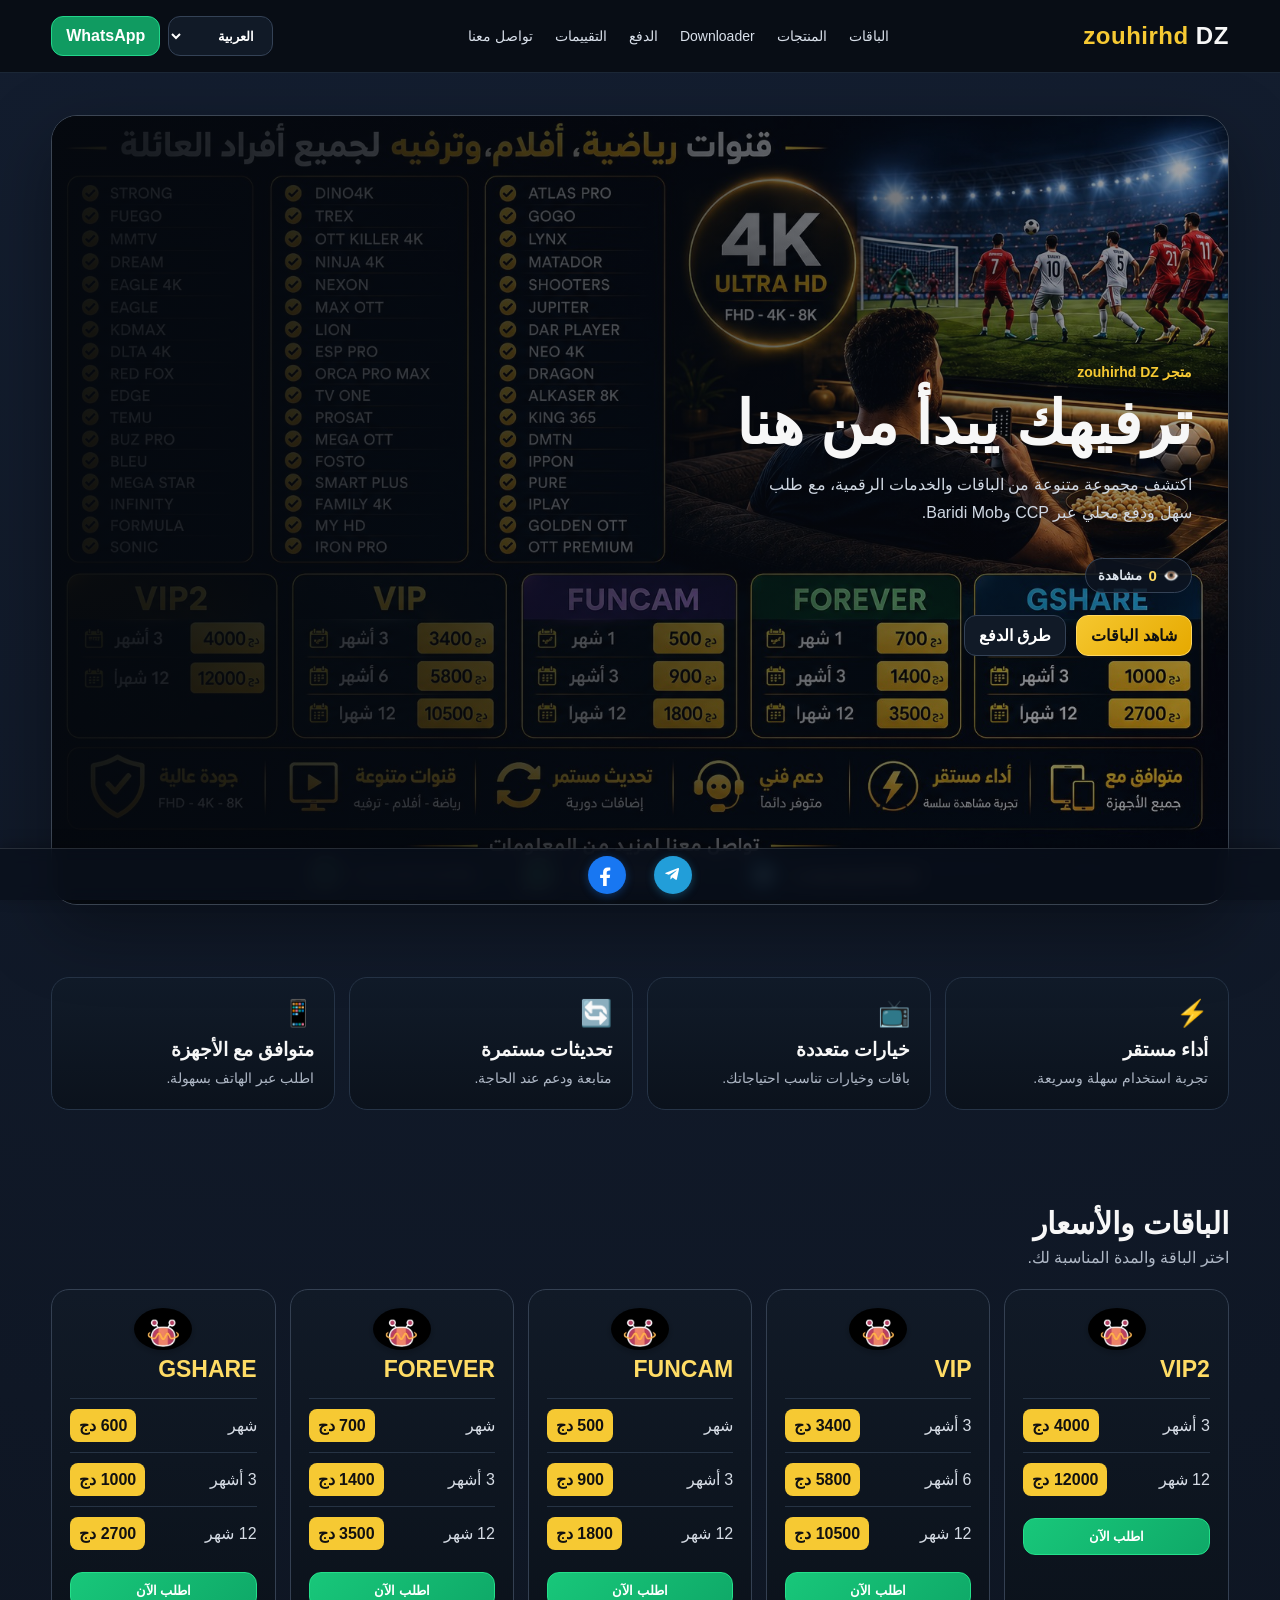
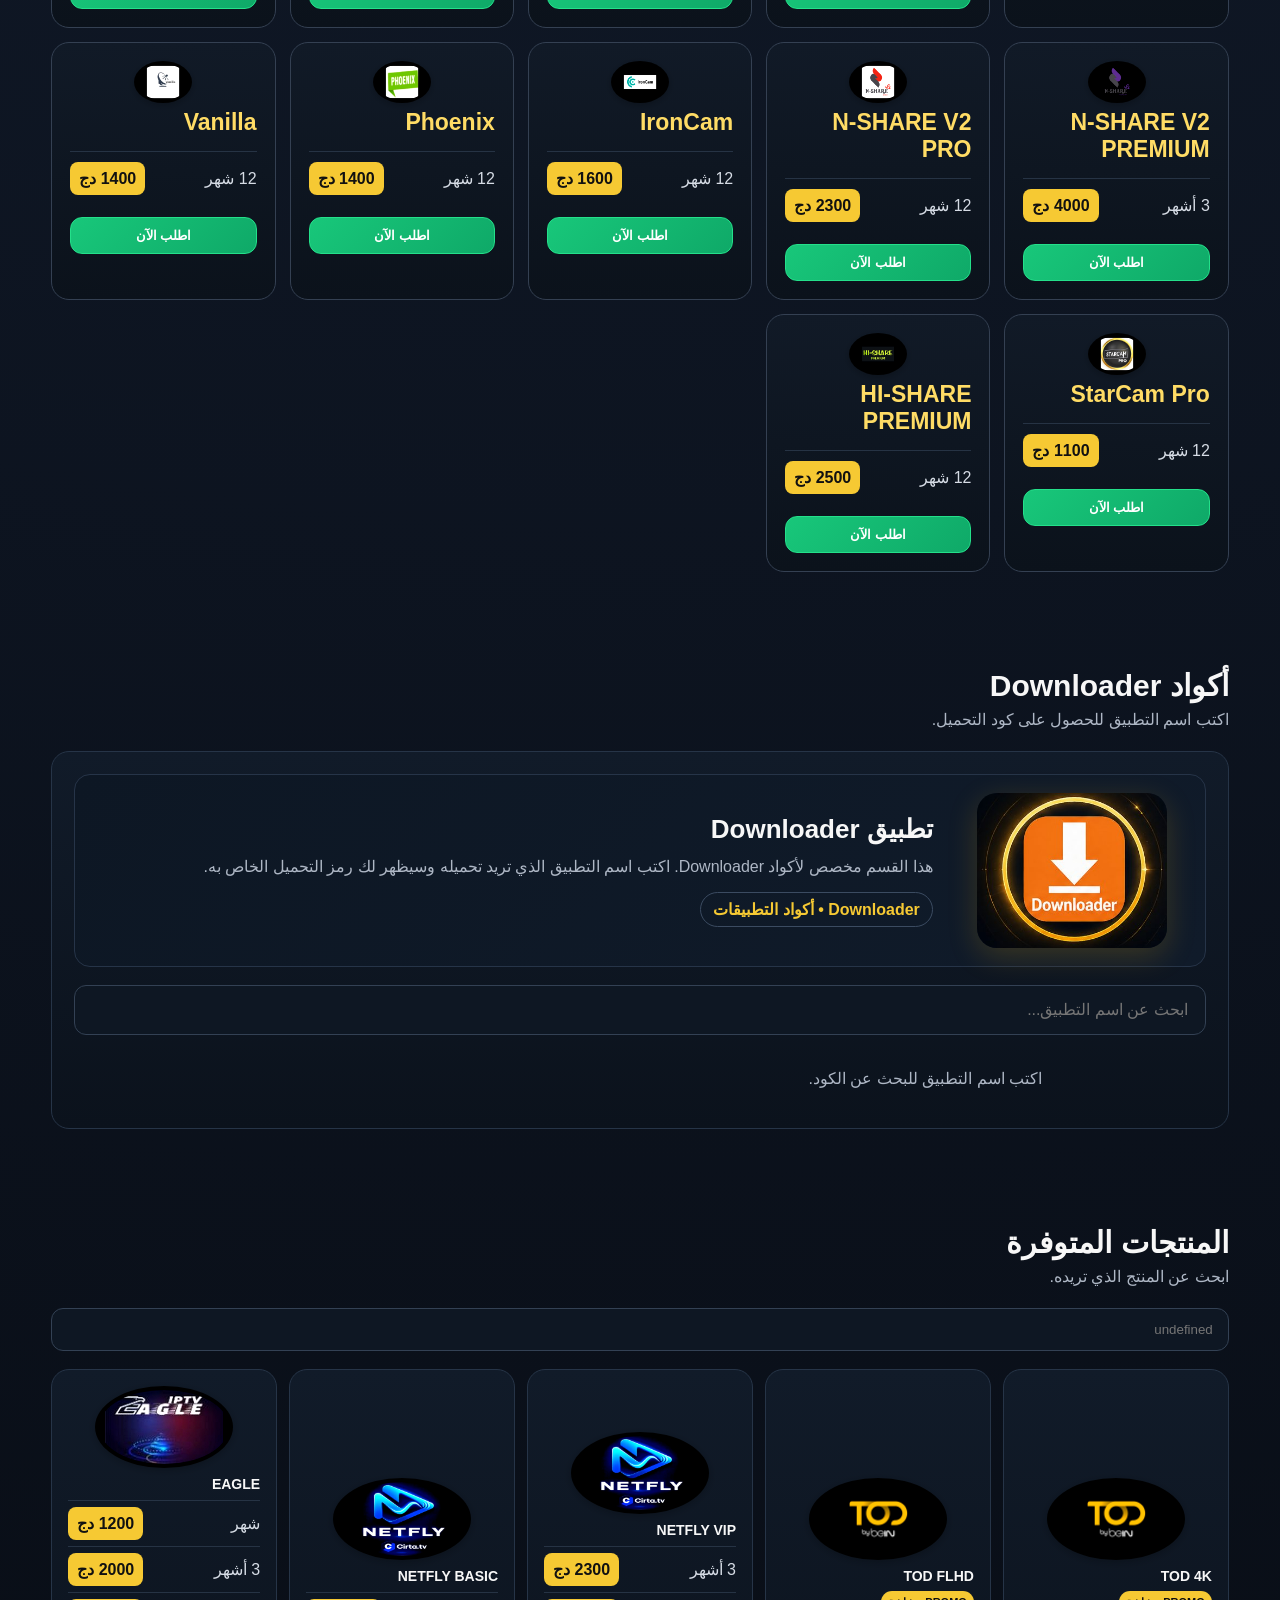
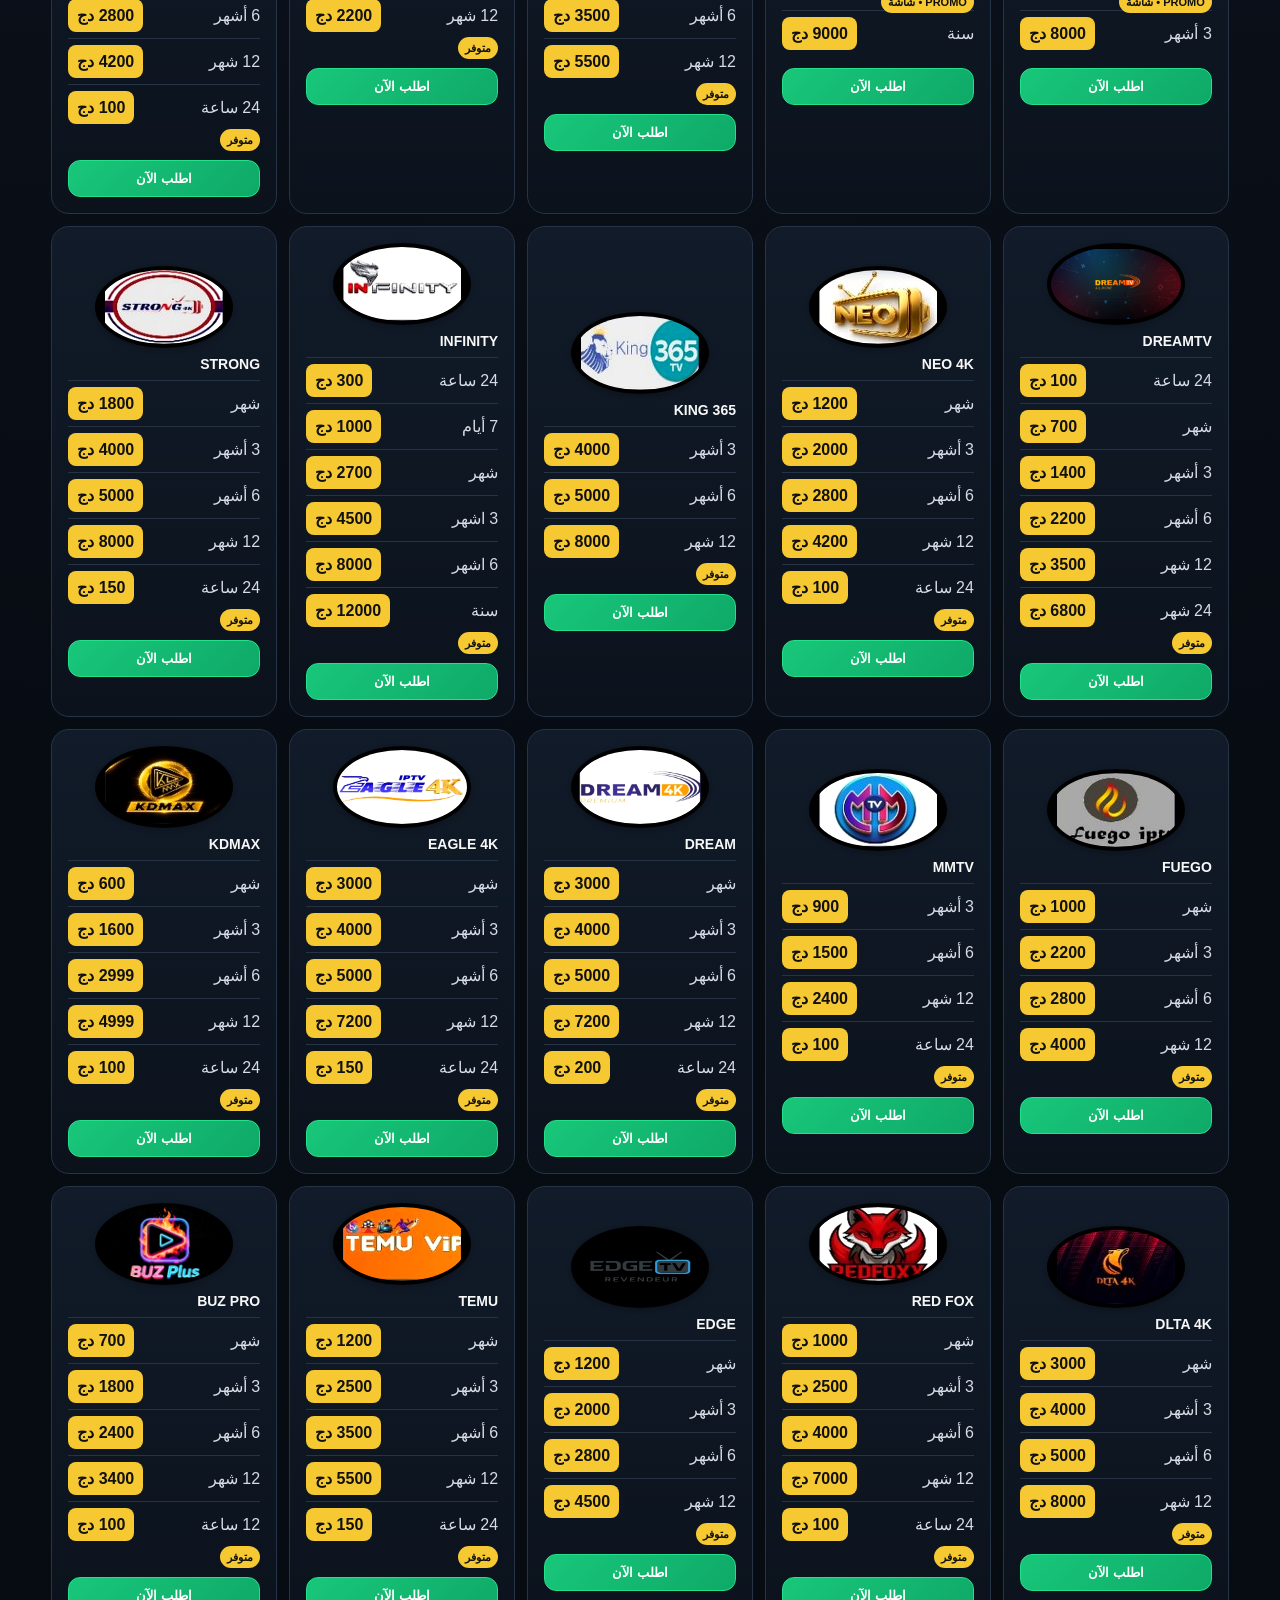
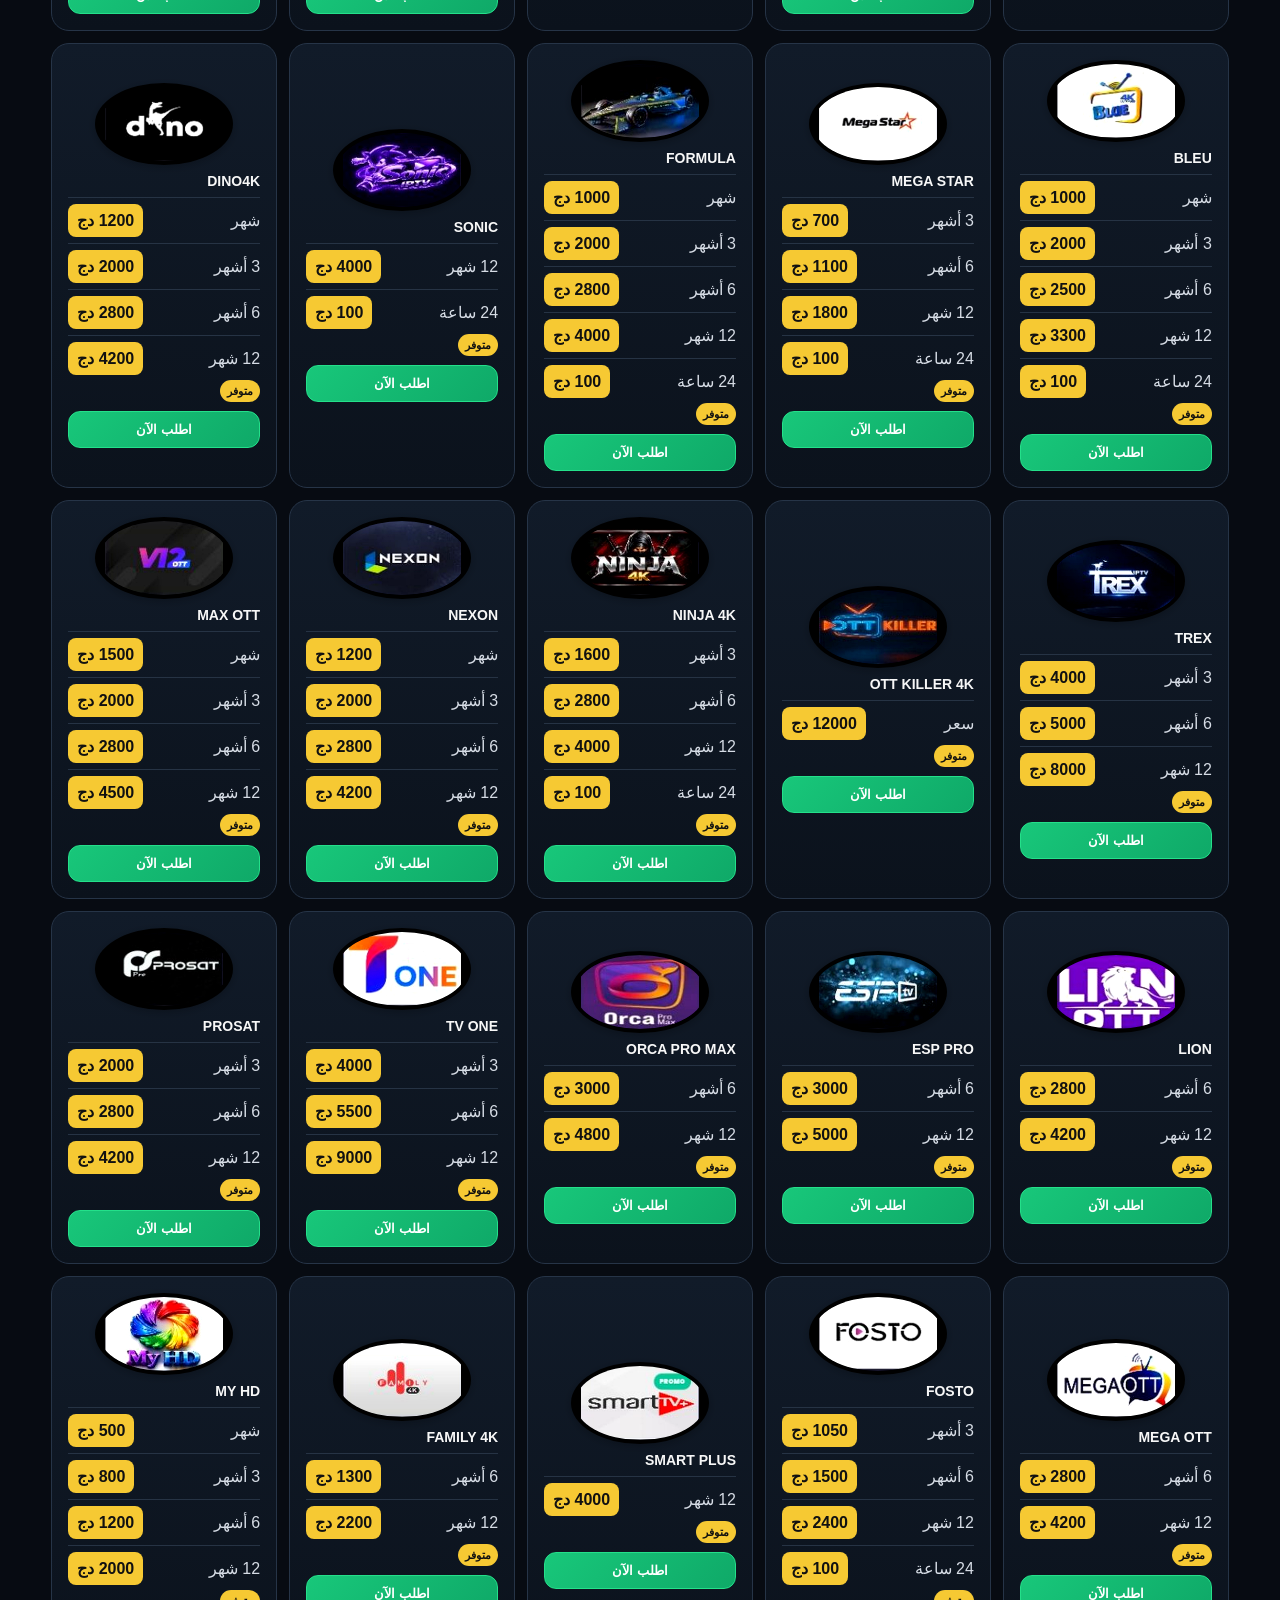
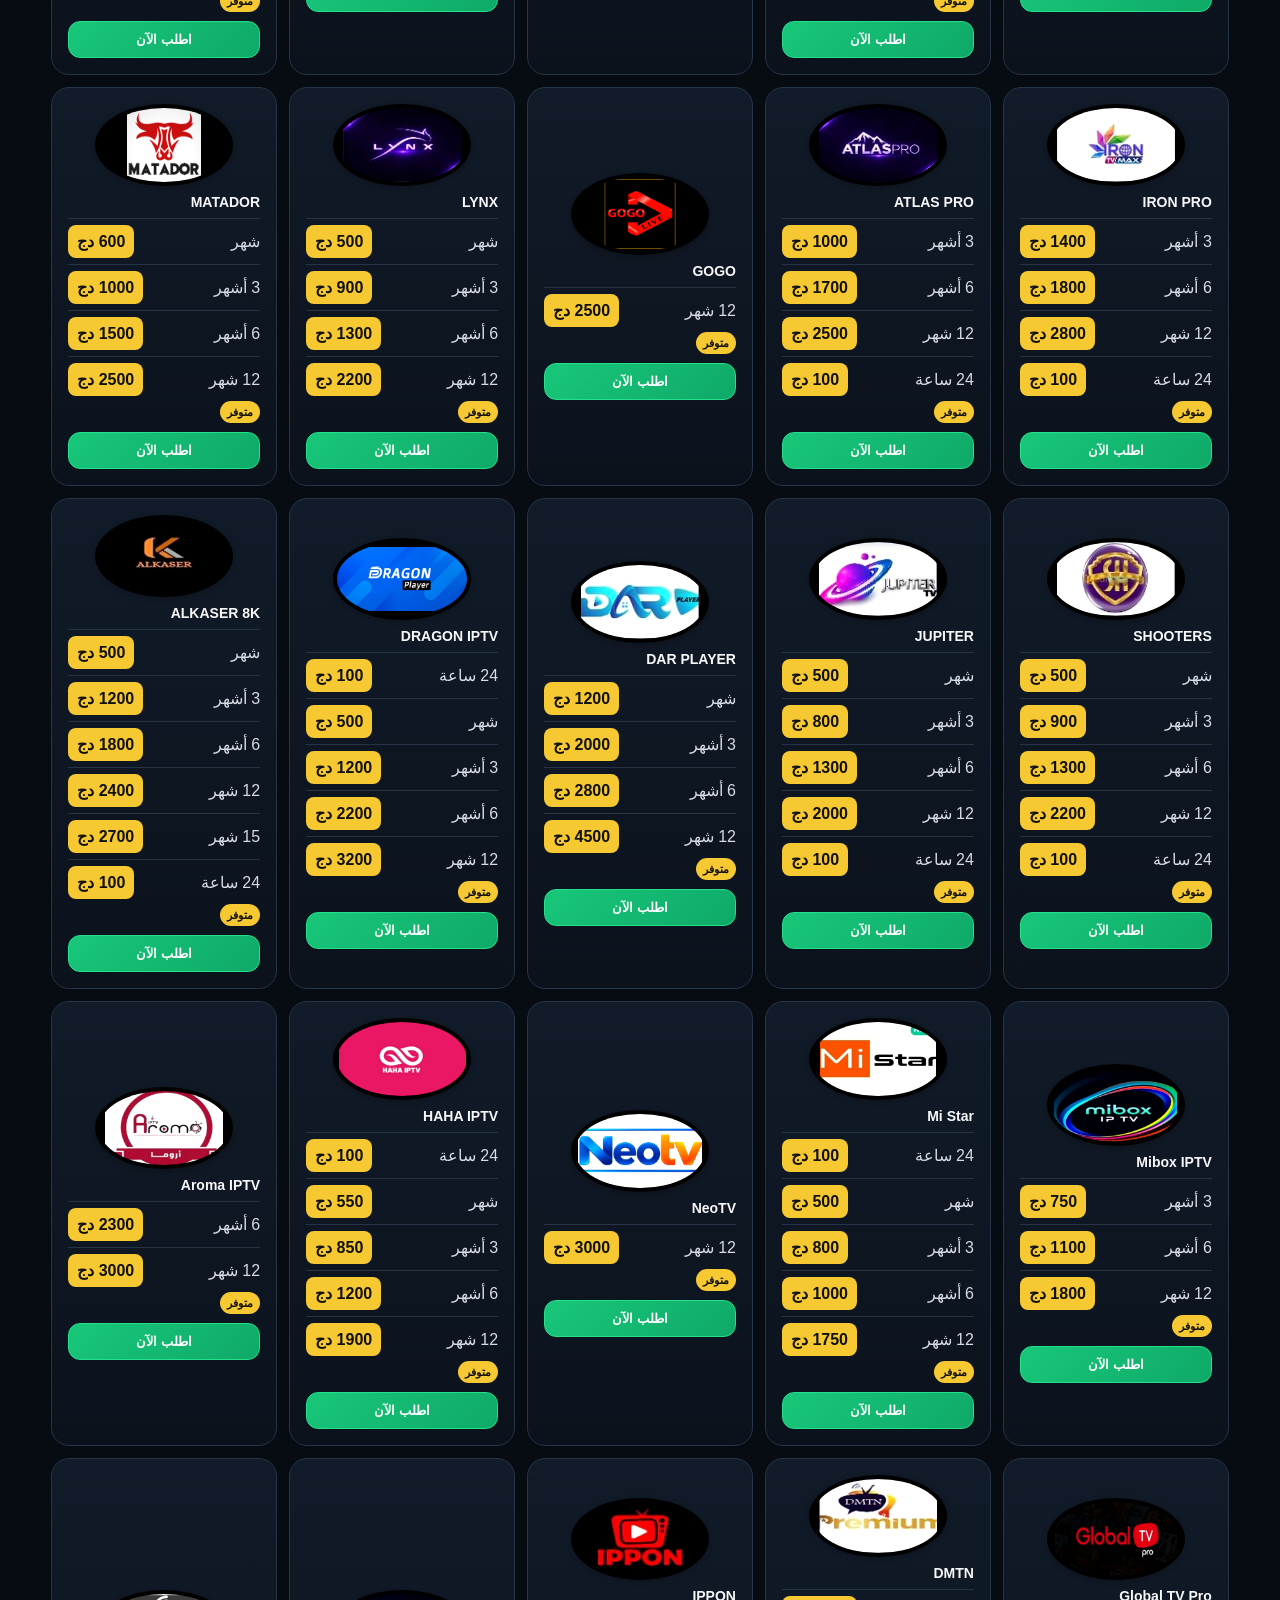
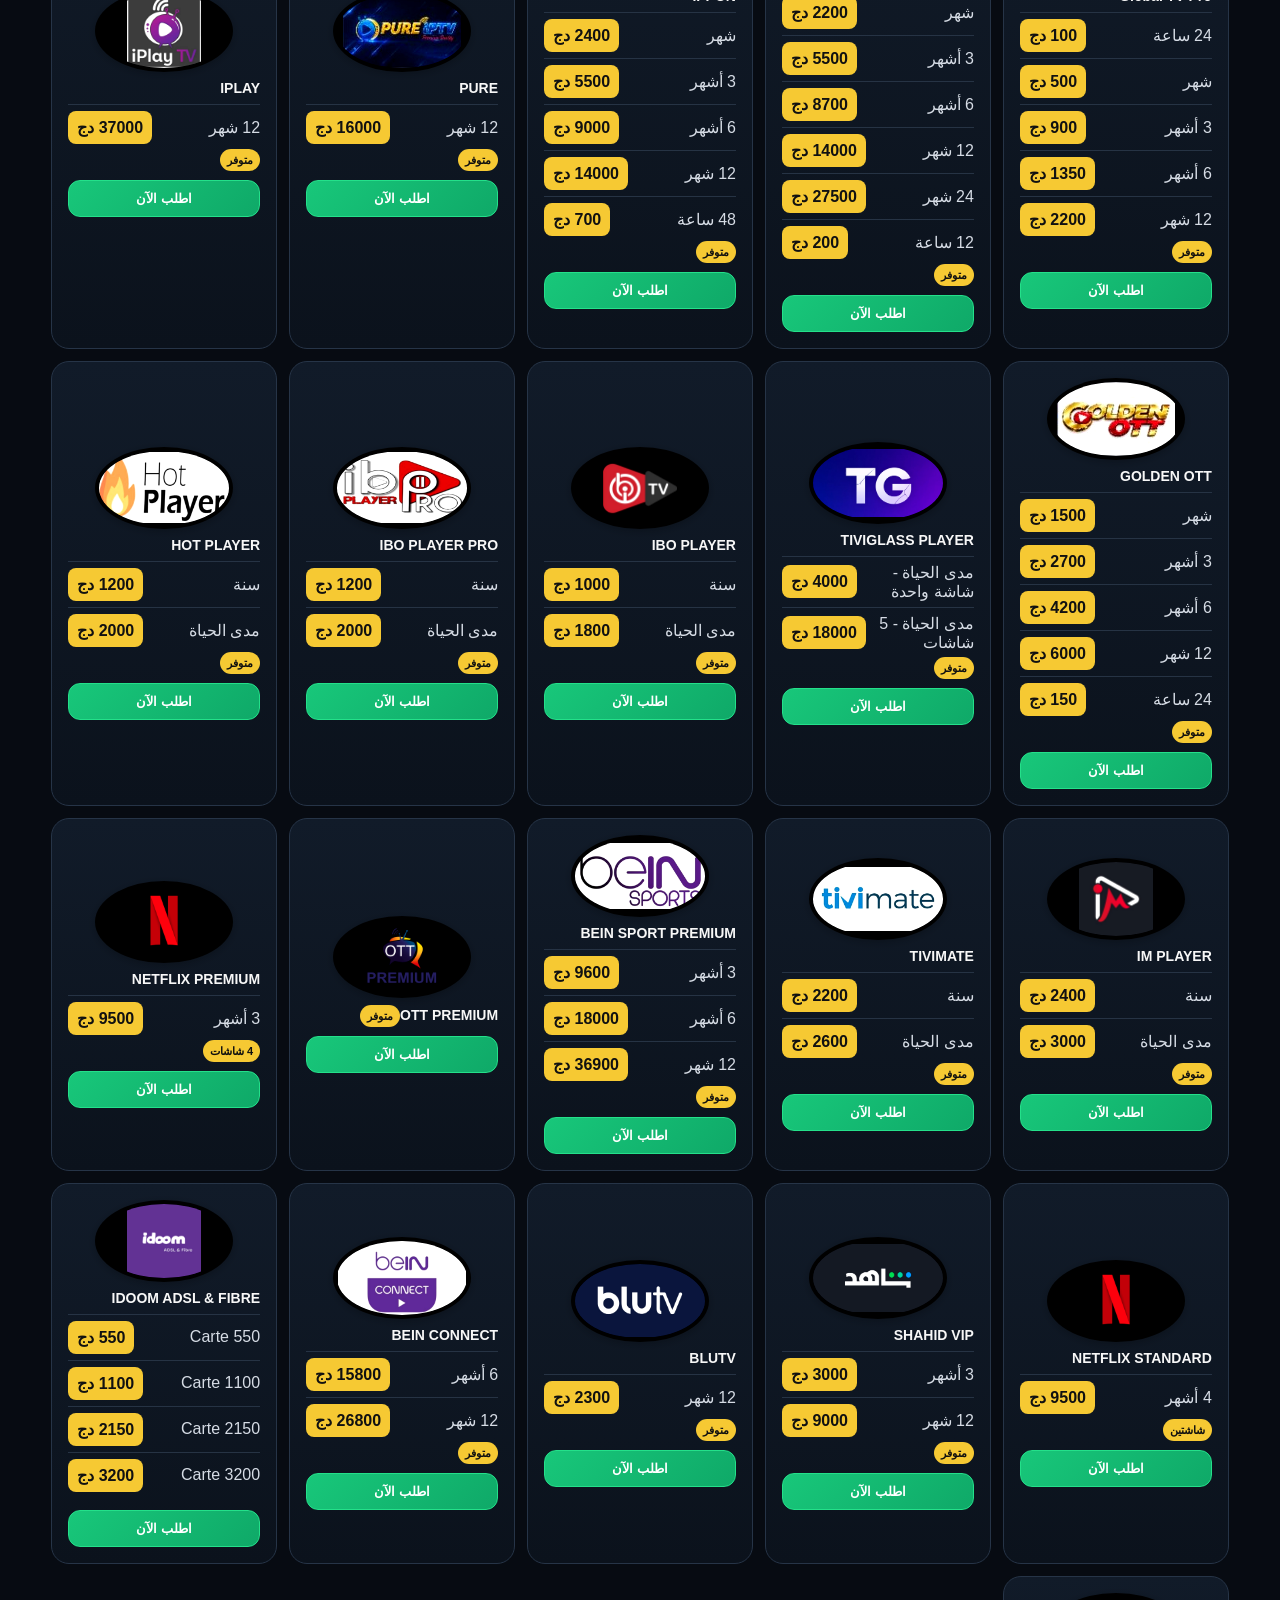
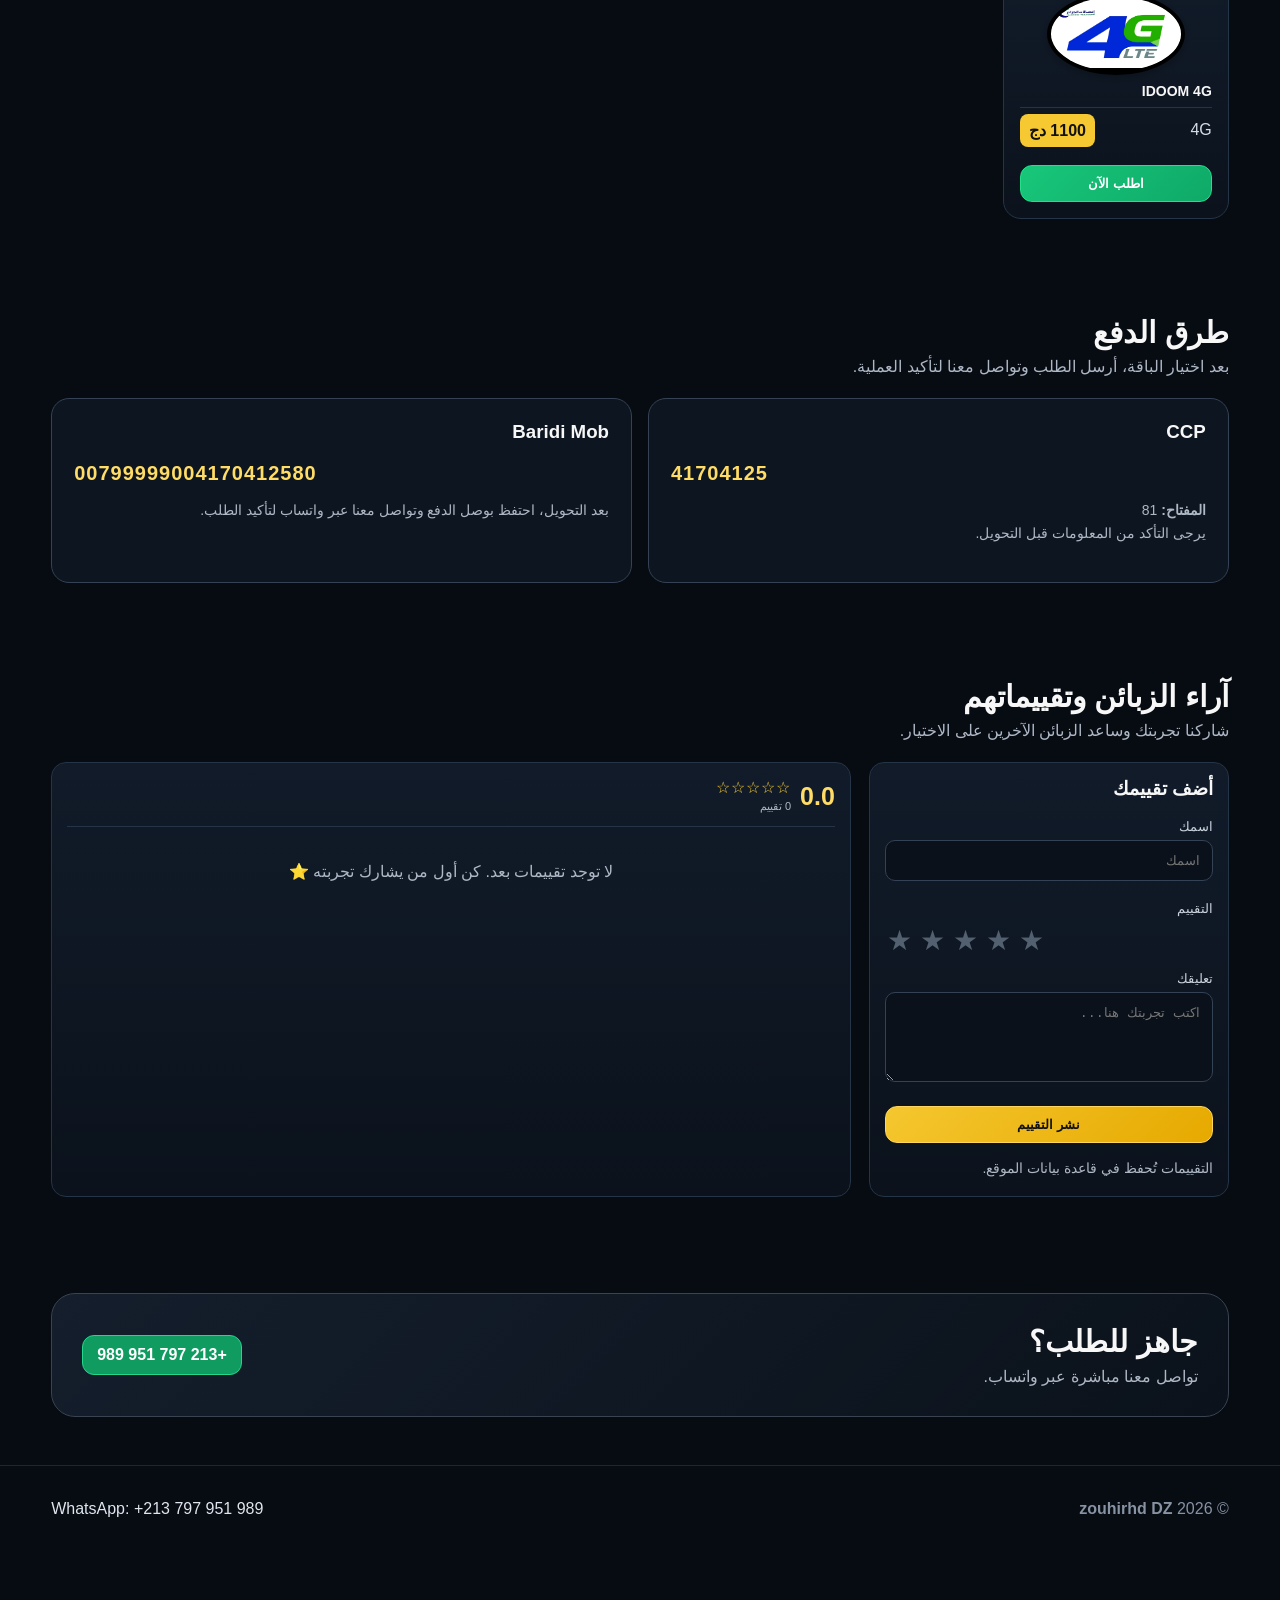
